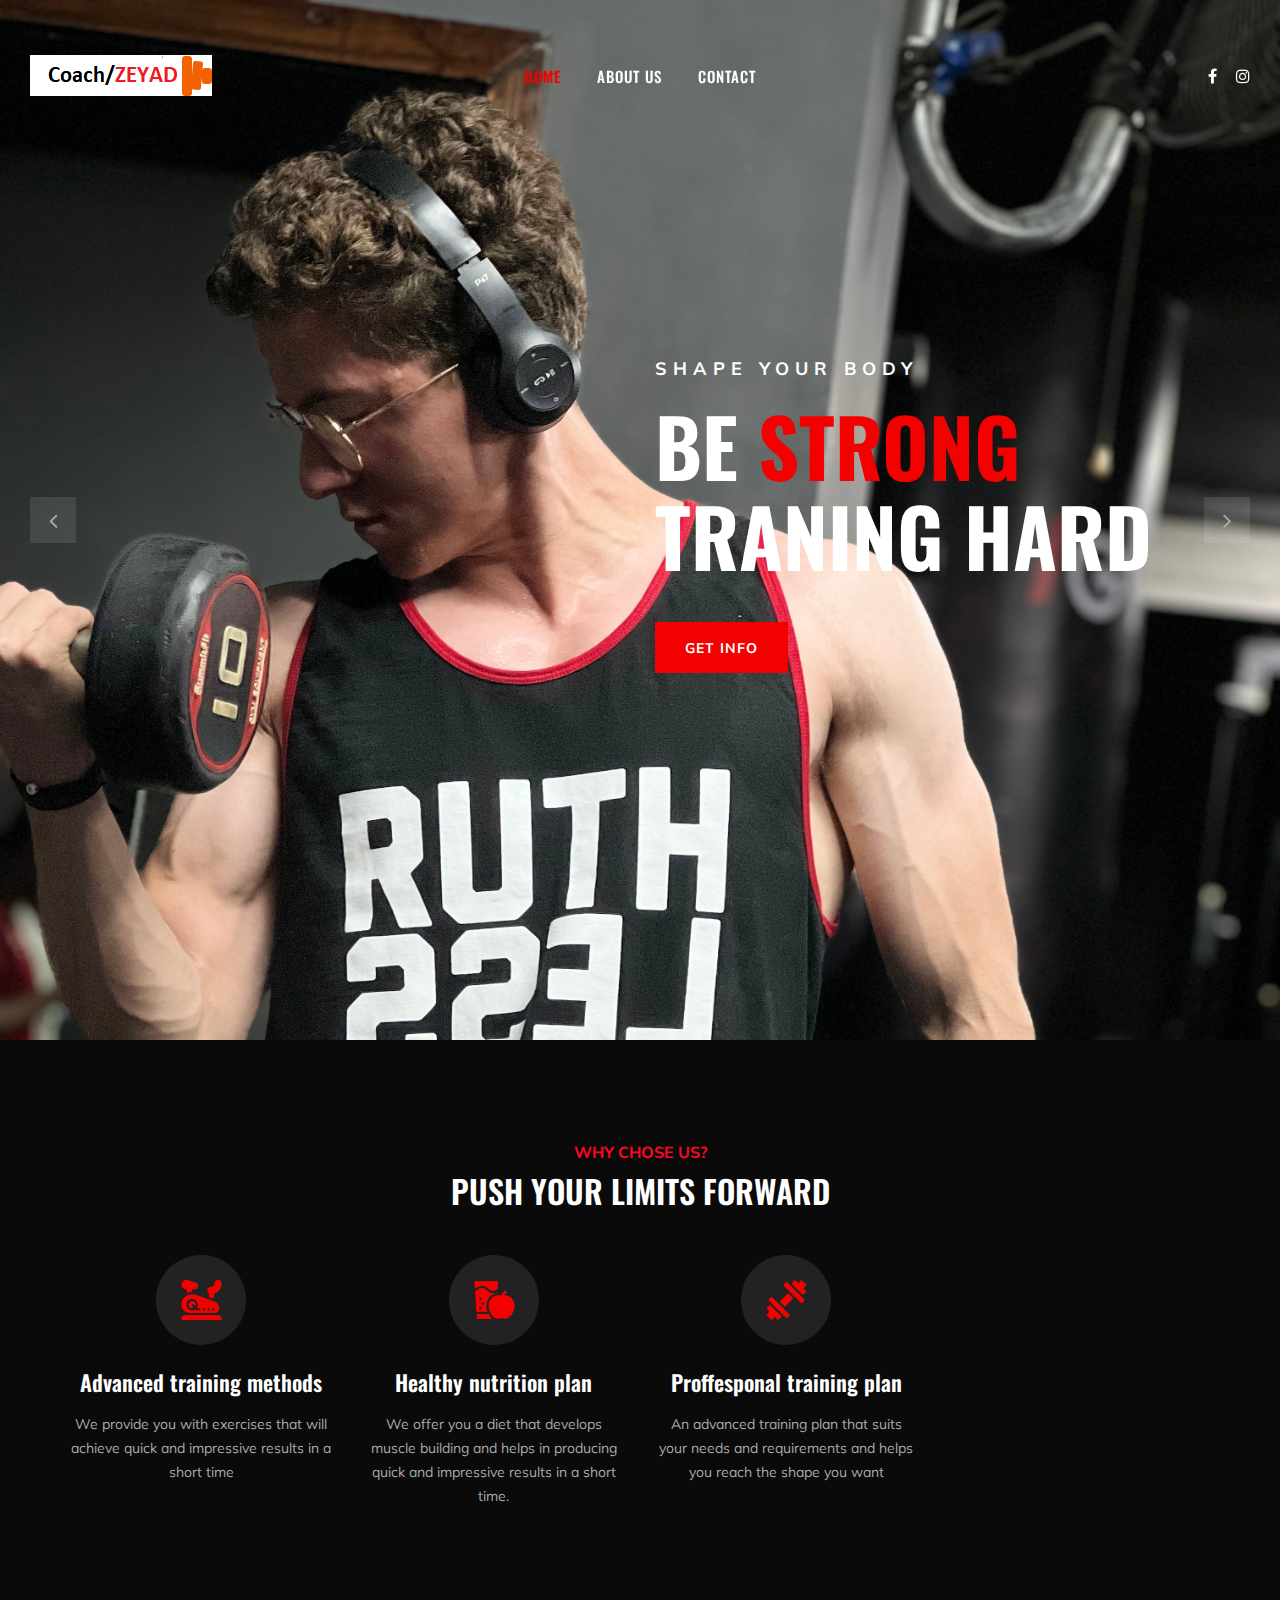
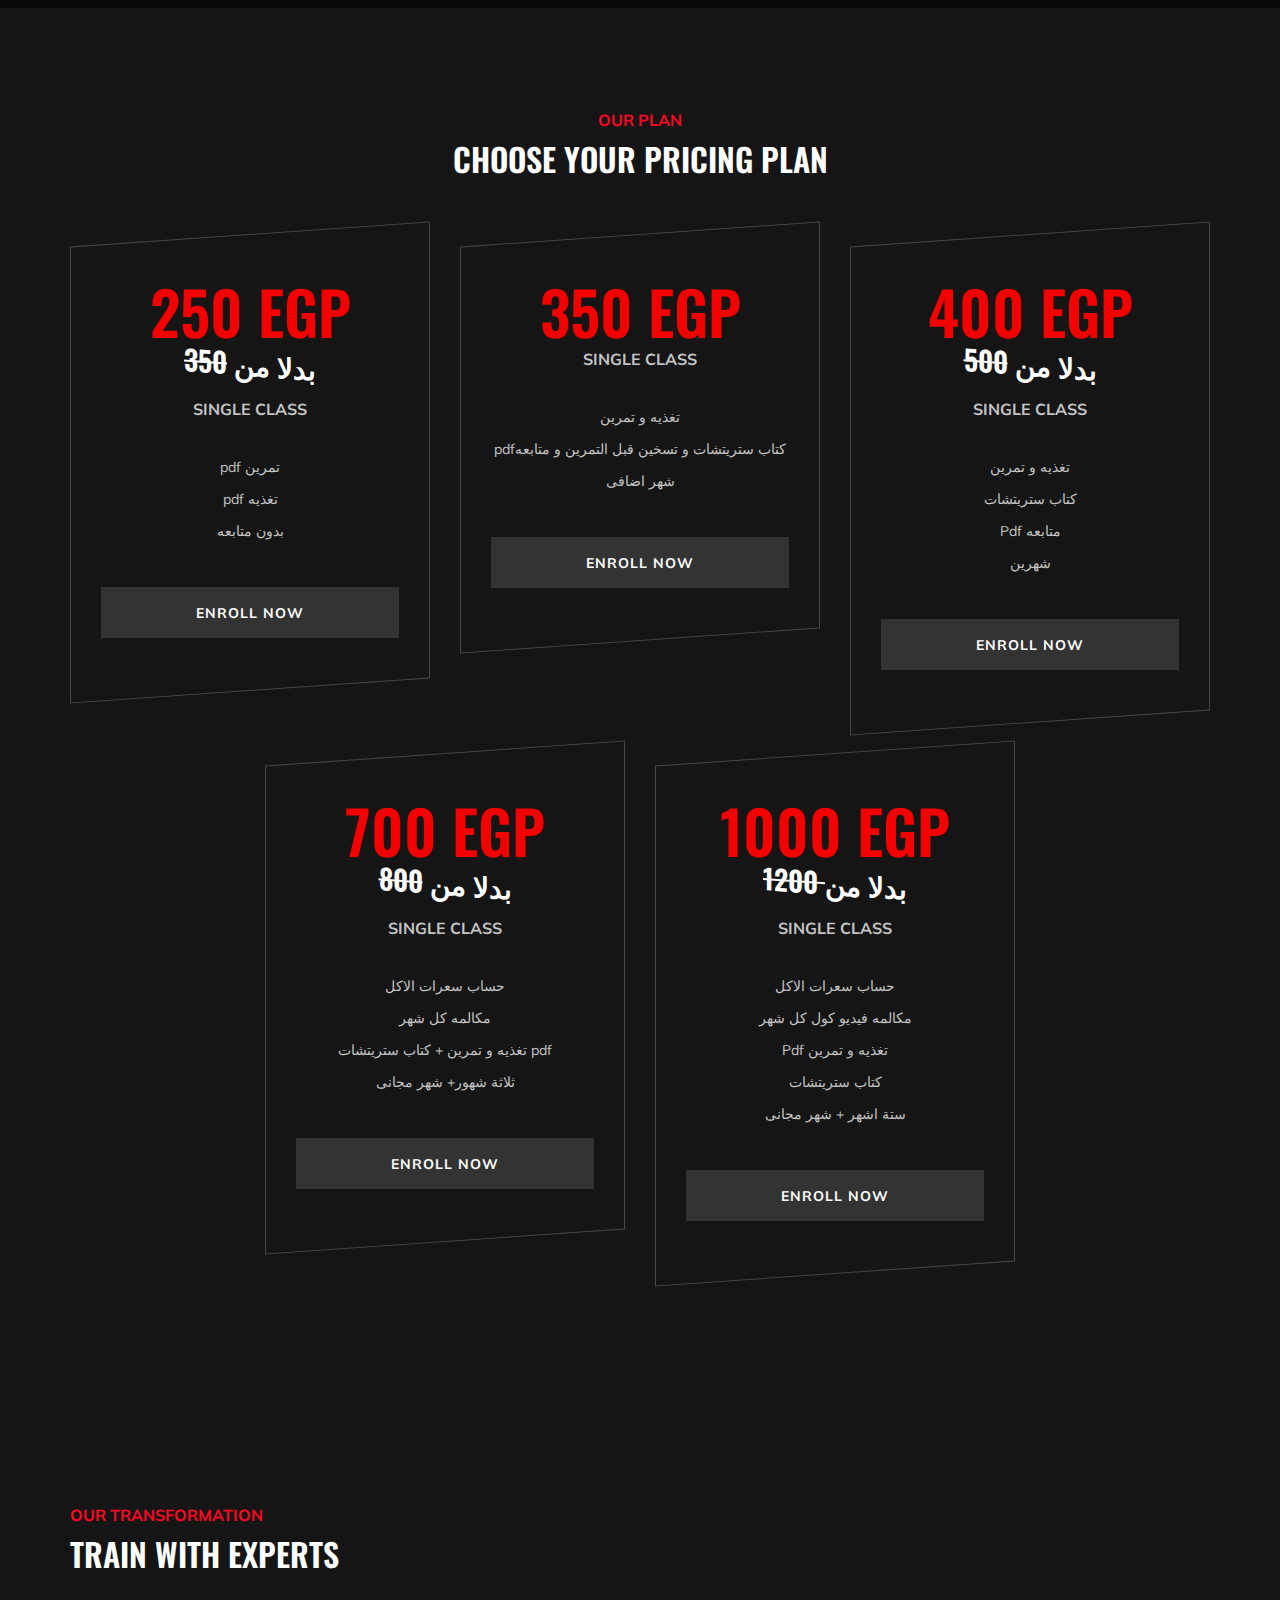
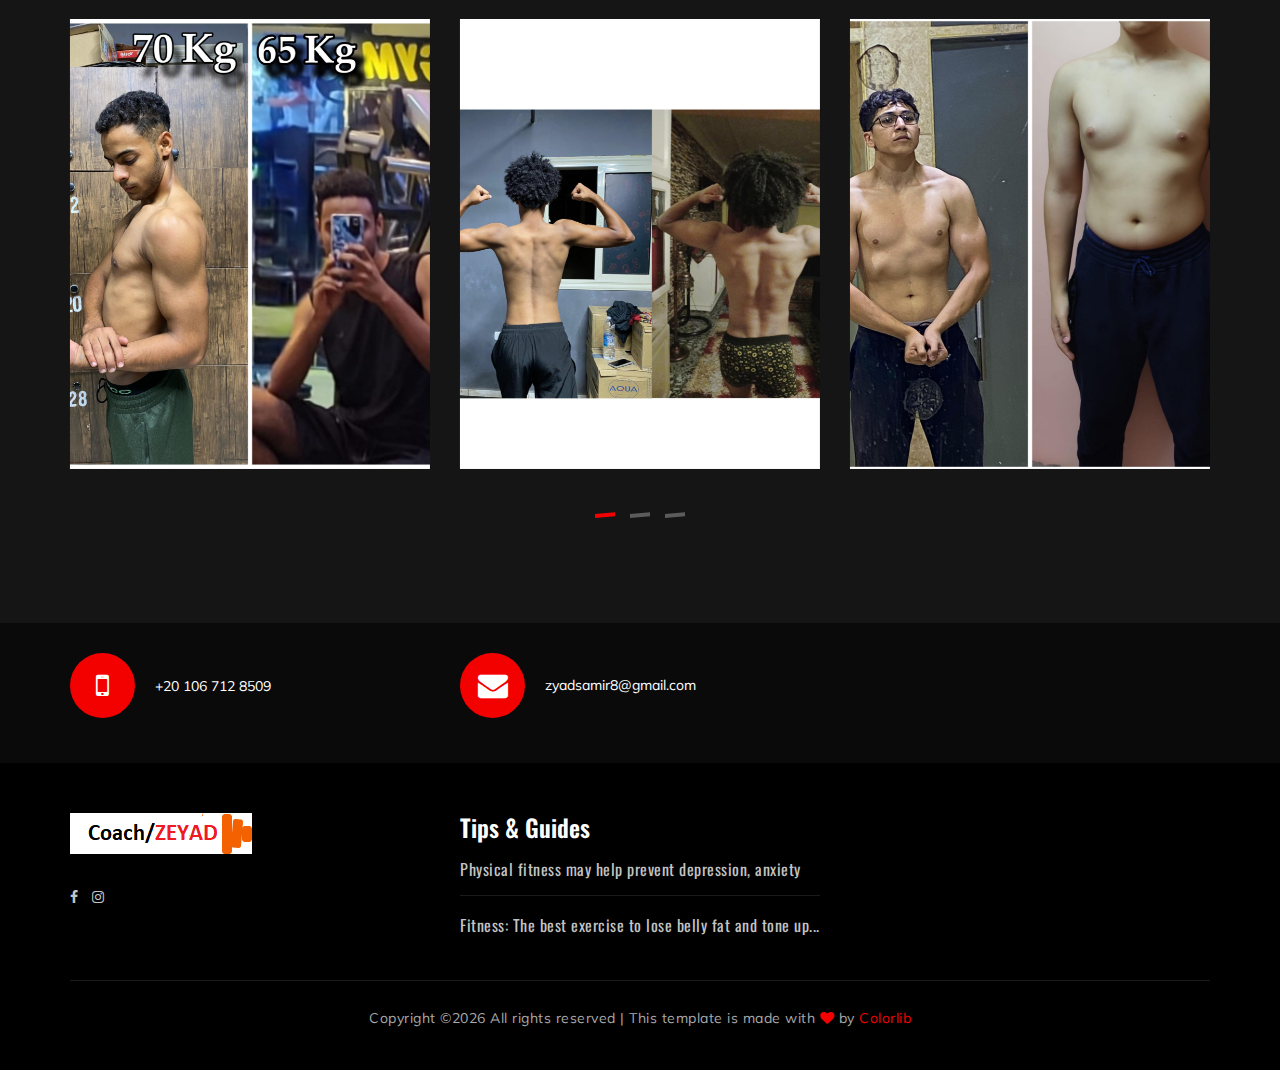
==== index.html @ 30dc6e05 "Add files via upload" ====
<!DOCTYPE html>
<html lang="zxx">

<head>
    <meta charset="UTF-8">
    <meta name="description" content="Gym Template">
    <meta name="keywords" content="Gym, unica, creative, html">
    <meta name="viewport" content="width=device-width, initial-scale=1.0">
    <meta http-equiv="X-UA-Compatible" content="ie=edge">
    <title>Gym | Template</title>

    <!-- Google Font -->
    <link href="https://fonts.googleapis.com/css?family=Muli:300,400,500,600,700,800,900&display=swap" rel="stylesheet">
    <link href="https://fonts.googleapis.com/css?family=Oswald:300,400,500,600,700&display=swap" rel="stylesheet">

    <!-- Css Styles -->
    <link rel="stylesheet" href="css/bootstrap.min.css" type="text/css">
    <link rel="stylesheet" href="css/font-awesome.min.css" type="text/css">
    <link rel="stylesheet" href="css/flaticon.css" type="text/css">
    <link rel="stylesheet" href="css/owl.carousel.min.css" type="text/css">
    <link rel="stylesheet" href="css/barfiller.css" type="text/css">
    <link rel="stylesheet" href="css/magnific-popup.css" type="text/css">
    <link rel="stylesheet" href="css/slicknav.min.css" type="text/css">
    <link rel="stylesheet" href="css/style.css" type="text/css">
</head>

<body>
    <!-- Page Preloder -->
    <div id="preloder">
        <div class="loader"></div>
    </div>

    <!-- Offcanvas Menu Section Begin -->
    <div class="offcanvas-menu-overlay"></div>
    <div class="offcanvas-menu-wrapper">
        <div class="canvas-close">
            <i class="fa fa-close"></i>
        </div>
        <nav class="canvas-menu mobile-menu">
            <ul>
                <li><a href="./index.html">Home</a></li>
                <li><a href="./about-us.html">About Us</a></li>
                <li><a href="./contact.html">Contact</a></li>
            </ul>
        </nav>
        <div id="mobile-menu-wrap"></div>
        <div class="canvas-social">
            <a href="https://www.facebook.com/zeyad.sammir?mibextid=LQQJ4d"><i class="fa fa-facebook"></i></a>          
            <a href="https://www.instagram.com/zeeyaaddsamir?igsh=eHlweDlqdjZnZTc5&utm_source=qr"><i class="fa fa-instagram"></i></a>
        </div>
    </div>
    <!-- Offcanvas Menu Section End -->

    <!-- Header Section Begin -->
    <header class="header-section">
        <div class="container-fluid">
            <div class="row">
                <div class="col-lg-3">
                    <div class="logo">
                        <a href="./index.html">
                            <img src="img/logo.png" alt="">
                        </a>
                    </div>
                </div>
                <div class="col-lg-6">
                    <nav class="nav-menu">
                        <ul>
                            <li class="active"><a href="./index.html">Home</a></li>
                            <li><a href="./about-us.html">About Us</a></li>
                            <li><a href="./contact.html">Contact</a></li>
                        </ul>
                    </nav>
                </div>
                <div class="col-lg-3">
                    <div class="top-option">
                       
                        <div class="to-social">
                            <a href="https://www.facebook.com/zeyad.sammir?mibextid=LQQJ4d"><i class="fa fa-facebook"></i></a>
                            
                            <a href="https://www.instagram.com/zeeyaaddsamir?igsh=eHlweDlqdjZnZTc5&utm_source=qr"><i class="fa fa-instagram"></i></a>
                        </div>
                    </div>
                </div>
            </div>
            <div class="canvas-open">
                <i class="fa fa-bars"></i>
            </div>
        </div>
    </header>
    <!-- Header End -->

    <!-- Hero Section Begin -->
    <section class="hero-section">
        <div class="hs-slider owl-carousel">
            <div class="hs-item set-bg" data-setbg="img/hero/hero-1.jpg">
                <div class="container">
                    <div class="row">
                        <div class="col-lg-6 offset-lg-6">
                            <div class="hi-text">
                                <span>Shape your body</span>
                                <h1>Be <strong>strong</strong> traning hard</h1>
                                <a href="#" class="primary-btn">Get info</a>
                            </div>
                        </div>
                    </div>
                </div>
            </div>
            <div class="hs-item set-bg" data-setbg="img/hero/hero-2.jpg">
                <div class="container">
                    <div class="row">
                        <div class="col-lg-6 offset-lg-6">
                            <div class="hi-text">
                                <span>Shape your body</span>
                                <h1>Be <strong>strong</strong> traning hard</h1>
                                <a href="#" class="primary-btn">Get info</a>
                            </div>
                        </div>
                    </div>
                </div>
            </div>
        </div>
    </section>
    <!-- Hero Section End -->

    <!-- ChoseUs Section Begin -->
    <section class="choseus-section spad">
        <div class="container">
            <div class="row">
                <div class="col-lg-12">
                    <div class="section-title">
                        <span>Why chose us?</span>
                        <h2>PUSH YOUR LIMITS FORWARD</h2>
                    </div>
                </div>
            </div>
            <div class="row">
                <div class="col-lg-3 col-sm-6">
                    <div class="cs-item">
                        <span class="flaticon-034-stationary-bike"></span>
                        <h4>Advanced training methods</h4>
                        <p>We provide you with exercises that will achieve quick and impressive results in a short time</p>
                    </div>
                </div>
                <div class="col-lg-3 col-sm-6">
                    <div class="cs-item">
                        <span class="flaticon-033-juice"></span>
                        <h4>Healthy nutrition plan</h4>
                        <p>We offer you a diet that develops muscle building and helps in producing quick and impressive results in a short time.</p>
                    </div>
                </div>
                <div class="col-lg-3 col-sm-6">
                    <div class="cs-item">
                        <span class="flaticon-002-dumbell"></span>
                        <h4>Proffesponal training plan</h4>
                        <p>An advanced training plan that suits your needs and requirements and helps you reach the shape you want</p>
                    </div>
                </div>
                </div>
            </div>
        </div>
    </section>
    <!-- ChoseUs Section End -->

    
    <!-- ChoseUs Section End -->

   

    <!-- Pricing Section Begin -->
    <section class="pricing-section spad">
        <div class="container">
            <div class="row">
                <div class="col-lg-12">
                    <div class="section-title">
                        <span>Our Plan</span>
                        <h2>Choose your pricing plan</h2>
                    </div>
                </div>
            </div>
            <div class="row justify-content-center">
                <div class="col-lg-4 col-md-8">
                    <div class="ps-item">
                        
                        <div class="pi-price">
                            <h2>250 EGP</h2>
                            <h3>بدلا من <s>350</s></h3>
                            <span>SINGLE CLASS</span>
                        </div>
                        <ul>
                            <li>pdf تمرين</li>
                          <li>pdf تغذيه </li>  
                          <li>بدون متابعه  </li>
                        </ul>
                        <a href="./contact.html" class="primary-btn pricing-btn">Enroll now</a>
                        
                    </div>
                </div>
                <div class="col-lg-4 col-md-8">
                    <div class="ps-item">
                        
                        <div class="pi-price">
                            <h2>350 EGP</h2>
                            <span>SINGLE CLASS</span>
                        </div>
                        <ul>
                            <li>تغذيه و تمرين</li>
                            <li>pdfكتاب ستريتشات و تسخين قبل التمرين و متابعه</li>
                            <li>شهر اضافى</li>
                        </ul>
                        <a href="./contact.html" class="primary-btn pricing-btn">Enroll now</a>
                        
                    </div>
                </div>
                <div class="col-lg-4 col-md-8">
                    <div class="ps-item">
                        
                        <div class="pi-price">
                            <h2>400 EGP</h2>
                            <h3>بدلا من <s>500 </s></h3>
                            <span>SINGLE CLASS</span>
                        </div>
                        <ul>
                            <li>تغذيه و تمرين</li>
                            <li>كتاب ستريتشات</li>
                            <li>Pdf متابعه</li>
                            <li>شهرين</li>
                        </ul>
                        <a href="./contact.html" class="primary-btn pricing-btn">Enroll now</a>
                    
                    </div>
                </div>
                <div class="col-lg-4 col-md-8">
                    <div class="ps-item">
                        
                        <div class="pi-price">
                            <h2>700 EGP</h2>
                            <h3>بدلا من <s>800 </s></h3>
                            <span>SINGLE CLASS</span>
                        </div>
                        <ul>
                            <li>حساب سعرات الاكل </li>
                            <li>مكالمه كل شهر</li>
                            <li> تغذيه و تمرين + كتاب ستريتشات pdf</li>
                            <li> ثلاثة شهور+ شهر مجانى </li>
                            
                        </ul>
                        <a href="./contact.html" class="primary-btn pricing-btn">Enroll now</a>
                        
                    </div>
                </div>
                <div class="col-lg-4 col-md-8">
                    <div class="ps-item">
                        
                        <div class="pi-price">
                            <h2>1000 EGP</h2>
                            <h3>بدلا من<s> 1200  </s> </h3>
                            <span>SINGLE CLASS</span>
                        </div>
                        <ul>
                            <li>حساب سعرات الاكل</li>
                            <li>مكالمه فيديو كول كل شهر</li>
                            <li>Pdf تغذيه و تمرين</li>
                            <li>كتاب ستريتشات</li>
                            
                            <li>ستة اشهر + شهر مجانى</li>
                        </ul>
                        <a href="./contact.html" class="primary-btn pricing-btn">Enroll now</a>
                        
                    </div>
                </div>
            </div>
        </div>
    </section>
    <!-- Pricing Section End -->

    <!-- Gallery Section Begin -->

    <!-- Gallery Section End -->

    <!-- Team Section Begin -->
    <section class="team-section spad">
        <div class="container">
            <div class="row">
                <div class="col-lg-12">
                    <div class="team-title">
                        <div class="section-title">
                            <span>Our Transformation</span>
                            <h2>TRAIN WITH EXPERTS</h2>
                        </div>
                     
                    </div>
                </div>
            </div>
            <div class="row">
                <div class="ts-slider owl-carousel">
                    <div class="col-lg-4">
                        <div class="ts-item set-bg" data-setbg="img/team/team-1.jpg">
                            <div class="ts_text">

                                
                            </div>
                        </div>
                    </div>
                    <div class="col-lg-4">
                        <div class="ts-item set-bg" data-setbg="img/team/team-2.jpg">
                            <div class="ts_text">
                               
                            </div>
                        </div>
                    </div>
                    <div class="col-lg-4">
                        <div class="ts-item set-bg" data-setbg="img/team/team-3.jpg">
                            <div class="ts_text">
                               
                            </div>
                        </div>
                    </div>
                    <div class="col-lg-4">
                        <div class="ts-item set-bg" data-setbg="img/team/team-4.jpg">
                            <div class="ts_text">
                                
                            </div>
                        </div>
                    </div>
                    <div class="col-lg-4">
                        <div class="ts-item set-bg" data-setbg="img/team/team-5.jpg">
                            <div class="ts_text">
                                
                            </div>
                        </div>
                    </div>
                    <div class="col-lg-4">
                        <div class="ts-item set-bg" data-setbg="img/team/team-6.jpg">
                            <div class="ts_text">
                              
                            </div>
                        </div>
                    </div>
                </div>
            </div>
        </div>
    </section>
    <!-- Team Section End -->

    <!-- Get In Touch Section Begin -->
    <div class="gettouch-section">
        <div class="container">
            <div class="row">
                
                <div class="col-md-4">
                    <div class="gt-text">
                        <i class="fa fa-mobile"></i>
                        <ul>
                            <li>+20 106 712 8509</li>
                            
                        </ul>
                    </div>
                </div>
                <div class="col-md-4">
                    <div class="gt-text email">
                        <i class="fa fa-envelope"></i>
                        <p>zyadsamir8@gmail.com</p>
                    </div>
                </div>
            </div>
        </div>
    </div>
    <!-- Get In Touch Section End -->

    <!-- Footer Section Begin -->
    <section class="footer-section">
        <div class="container">
            <div class="row">
                <div class="col-lg-4">
                    <div class="fs-about">
                        <div class="fa-logo">
                            <a href="#"><img src="img/logo.png" alt=""></a>
                        </div>
                 
                        <div class="fa-social">
                            <a href="https://www.facebook.com/zeyad.sammir?mibextid=LQQJ4d"><i class="fa fa-facebook"></i></a>
                            <a href="https://www.instagram.com/zeeyaaddsamir?igsh=eHlweDlqdjZnZTc5&utm_source=qr"><i class="fa fa-instagram"></i></a>                            
                        </div>
                    </div>
                </div>
    
                
                <div class="col-lg-4 col-md-6">
                    <div class="fs-widget">
                        <h4>Tips & Guides</h4>
                        <div class="fw-recent">
                            <h6><a href="#">Physical fitness may help prevent depression, anxiety</a></h6>
                            
                        </div>
                        <div class="fw-recent">
                            <h6><a href="#">Fitness: The best exercise to lose belly fat and tone up...</a></h6>
                            
                        </div>
                    </div>
                </div>
            </div>
            <div class="row">
                <div class="col-lg-12 text-center">
                    <div class="copyright-text">
                        <p><!-- Link back to Colorlib can't be removed. Template is licensed under CC BY 3.0. -->
  Copyright &copy;<script>document.write(new Date().getFullYear());</script> All rights reserved | This template is made with <i class="fa fa-heart" aria-hidden="true"></i> by <a href="https://colorlib.com" target="_blank">Colorlib</a>
  <!-- Link back to Colorlib can't be removed. Template is licensed under CC BY 3.0. --></p>
                    </div>
                </div>
            </div>
        </div>
    </section>
    <!-- Footer Section End -->

    <!-- Search model Begin -->
    <div class="search-model">
        <div class="h-100 d-flex align-items-center justify-content-center">
            <div class="search-close-switch">+</div>
            <form class="search-model-form">
                <input type="text" id="search-input" placeholder="Search here.....">
            </form>
        </div>
    </div>
    <!-- Search model end -->

    <!-- Js Plugins -->
    <script src="js/jquery-3.3.1.min.js"></script>
    <script src="js/bootstrap.min.js"></script>
    <script src="js/jquery.magnific-popup.min.js"></script>
    <script src="js/masonry.pkgd.min.js"></script>
    <script src="js/jquery.barfiller.js"></script>
    <script src="js/jquery.slicknav.js"></script>
    <script src="js/owl.carousel.min.js"></script>
    <script src="js/main.js"></script>



</body>

</html>
---- css/flaticon.css ----
/*
  	Flaticon icon font: Flaticon
  	Creation date: 19/02/2019 07:27
  	*/

@font-face {
  font-family: "Flaticon";
  src: url("../fonts/Flaticon.eot");
  src: url("../fonts/Flaticon.eot?#iefix") format("embedded-opentype"),
       url("../fonts/Flaticon.woff2") format("woff2"),
       url("../fonts/Flaticon.woff") format("woff"),
       url("../fonts/Flaticon.ttf") format("truetype"),
       url("../fonts/Flaticon.svg#Flaticon") format("svg");
  font-weight: normal;
  font-style: normal;
}

@media screen and (-webkit-min-device-pixel-ratio:0) {
  @font-face {
    font-family: "Flaticon";
    src: url("../fonts/Flaticon.svg#Flaticon") format("svg");
  }
}

[class^="flaticon-"]:before, [class*=" flaticon-"]:before,
[class^="flaticon-"]:after, [class*=" flaticon-"]:after {   
  font-family: Flaticon;
  font-size: 40px;
  font-style: normal;
  margin-left: 0;
}

.flaticon-001-mattress:before { content: "\f100"; }
.flaticon-002-dumbell:before { content: "\f101"; }
.flaticon-003-weight:before { content: "\f102"; }
.flaticon-004-measuring-tape:before { content: "\f103"; }
.flaticon-005-clipboard:before { content: "\f104"; }
.flaticon-006-weight-1:before { content: "\f105"; }
.flaticon-007-rings:before { content: "\f106"; }
.flaticon-008-calendar:before { content: "\f107"; }
.flaticon-009-smartwatch:before { content: "\f108"; }
.flaticon-010-lockers:before { content: "\f109"; }
.flaticon-011-punching-ball:before { content: "\f10a"; }
.flaticon-012-bag:before { content: "\f10b"; }
.flaticon-013-balance:before { content: "\f10c"; }
.flaticon-014-heart-beat:before { content: "\f10d"; }
.flaticon-015-proteins:before { content: "\f10e"; }
.flaticon-016-fitness:before { content: "\f10f"; }
.flaticon-017-pull-up-bar:before { content: "\f110"; }
.flaticon-018-scale:before { content: "\f111"; }
.flaticon-019-bands:before { content: "\f112"; }
.flaticon-020-smartphone:before { content: "\f113"; }
.flaticon-021-tshirt:before { content: "\f114"; }
.flaticon-022-short:before { content: "\f115"; }
.flaticon-023-dumbbells:before { content: "\f116"; }
.flaticon-024-jumping-rope:before { content: "\f117"; }
.flaticon-025-fitness-1:before { content: "\f118"; }
.flaticon-026-gym:before { content: "\f119"; }
.flaticon-027-fitness-2:before { content: "\f11a"; }
.flaticon-028-weightlifting:before { content: "\f11b"; }
.flaticon-029-wheel:before { content: "\f11c"; }
.flaticon-030-dumbbells-1:before { content: "\f11d"; }
.flaticon-031-workout:before { content: "\f11e"; }
.flaticon-032-bottle:before { content: "\f11f"; }
.flaticon-033-juice:before { content: "\f120"; }
.flaticon-034-stationary-bike:before { content: "\f121"; }
.flaticon-035-punching-ball-1:before { content: "\f122"; }
.flaticon-036-timer:before { content: "\f123"; }
.flaticon-037-medal:before { content: "\f124"; }
.flaticon-038-treadmill:before { content: "\f125"; }
.flaticon-039-syringe:before { content: "\f126"; }
.flaticon-040-whistle:before { content: "\f127"; }
.flaticon-041-chest:before { content: "\f128"; }
.flaticon-042-pills:before { content: "\f129"; }
.flaticon-043-mp3:before { content: "\f12a"; }
.flaticon-044-no-smoking:before { content: "\f12b"; }
.flaticon-045-boxing-gloves:before { content: "\f12c"; }
.flaticon-046-gloves:before { content: "\f12d"; }
.flaticon-047-buck:before { content: "\f12e"; }
.flaticon-048-headgear:before { content: "\f12f"; }
.flaticon-049-hand-grip:before { content: "\f130"; }
.flaticon-050-no-fast-food:before { content: "\f131"; }
---- css/barfiller.css ----
body {
    font-family: Arial;
}

.barfiller {
    width:100%;
    height:12px;
    background:#fcfcfc;
    border:1px solid #ccc;
    position:relative;
    margin-bottom:20px;
    box-shadow: inset 1px 4px 9px -6px rgba(0,0,0,.5); 
    -moz-box-shadow: inset 1px 4px 9px -6px rgba(0,0,0,.5); 
}

.barfiller .fill {
    display:block;
    position:relative;
    width:0px;
    height:100%;
    background:#333;
    z-index:1;
}

.barfiller .tipWrap {
    display:none;
}

.barfiller .tip {
    margin-top:-30px;
    padding:2px 4px;
    font-size:11px;
    color:#fff;
    left:0px;
    position: relative;;
    z-index:2;
    background: #333;
} 

.barfiller .tip:after {
    border:solid;
    border-color:rgba(0,0,0,.8) transparent;
    border-width:6px 6px 0 6px;
    content:"";
    display:block;
    position:absolute;
    left:9px;
    top:100%;
    z-index:9
}
---- css/style.css ----
/******************************************************************
  Template Name: Gym
  Description:  Gym Fitness HTML Template
  Author: Colorlib
  Author URI: https://colorlib.com
  Version: 1.0
  Created: Colorlib
******************************************************************/

/*------------------------------------------------------------------
[Table of contents]

1.  Template default CSS
	1.1	Variables
	1.2	Mixins
	1.3	Flexbox
	1.4	Reset
2.  Helper Css
3.  Header Section
4.  Hero Section
5.  Service Section
6.  Class Section
7.  Price Plan Section
8.  Trainer Section
9.  Contact
10.  Footer Style

-------------------------------------------------------------------*/

/*----------------------------------------*/

/* Template default CSS
/*----------------------------------------*/

html,
body {
	height: 100%;
	font-family: "Muli", sans-serif;
	-webkit-font-smoothing: antialiased;
	font-smoothing: antialiased;
}

h1,
h2,
h3,
h4,
h5,
h6 {
	margin: 0;
	color: #111111;
	font-weight: 400;
	font-family: "Oswald", sans-serif;
}

h1 {
	font-size: 70px;
}

h2 {
	font-size: 36px;
}

h3 {
	font-size: 30px;
}

h4 {
	font-size: 24px;
}

h5 {
	font-size: 18px;
}

h6 {
	font-size: 16px;
}

p {
	font-size: 14px;
	font-family: "Muli", sans-serif;
	color: #a9a9a9;
	font-weight: 400;
	line-height: 24px;
	margin: 0 0 15px 0;
}

img {
	max-width: 100%;
}

input:focus,
select:focus,
button:focus,
textarea:focus {
	outline: none;
}

a:hover,
a:focus {
	text-decoration: none;
	outline: none;
	color: #fff;
}

ul,
ol {
	padding: 0;
	margin: 0;
}

/*---------------------
  Helper CSS
-----------------------*/

.section-title {
	margin-bottom: 45px;
	text-align: center;
}

.section-title span {
	font-size: 16px;
	color: #ff0623;
	text-transform: uppercase;
	font-weight: 700;
}

.section-title h2 {
	color: #ffffff;
	font-size: 32px;
	font-weight: 600;
	text-transform: uppercase;
	margin-top: 8px;
}

.set-bg {
	background-repeat: no-repeat;
	background-size: cover;
	background-position: top center;
}

.spad {
	padding-top: 100px;
	padding-bottom: 100px;
}

.spad-2 {
	padding-top: 50px;
	padding-bottom: 70px;
}

.text-white h1,
.text-white h2,
.text-white h3,
.text-white h4,
.text-white h5,
.text-white h6,
.text-white p,
.text-white span,
.text-white li,
.text-white a {
	color: #fff;
}

/* buttons */

.primary-btn {
	display: inline-block;
	font-size: 14px;
	padding: 17px 30px 16px;
	color: #ffffff;
	background: #f30000;
	line-height: normal;
	letter-spacing: 1px;
	text-transform: uppercase;
	font-weight: 700;
}

.primary-btn.btn-normal {
	-webkit-transition: all 0.3s;
	-o-transition: all 0.3s;
	transition: all 0.3s;
}

.primary-btn.btn-normal:hover {
	background: #fa0000;
	border-color: #f30000;
}

/* Preloder */

#preloder {
	position: fixed;
	width: 100%;
	height: 100%;
	top: 0;
	left: 0;
	z-index: 999999;
	background: #000;
}

.loader {
	width: 40px;
	height: 40px;
	position: absolute;
	top: 50%;
	left: 50%;
	margin-top: -13px;
	margin-left: -13px;
	border-radius: 60px;
	animation: loader 0.8s linear infinite;
	-webkit-animation: loader 0.8s linear infinite;
}

@keyframes loader {
	0% {
		-webkit-transform: rotate(0deg);
		transform: rotate(0deg);
		border: 4px solid #f44336;
		border-left-color: transparent;
	}
	50% {
		-webkit-transform: rotate(180deg);
		transform: rotate(180deg);
		border: 4px solid #673ab7;
		border-left-color: transparent;
	}
	100% {
		-webkit-transform: rotate(360deg);
		transform: rotate(360deg);
		border: 4px solid #f44336;
		border-left-color: transparent;
	}
}

@-webkit-keyframes loader {
	0% {
		-webkit-transform: rotate(0deg);
		border: 4px solid #f44336;
		border-left-color: transparent;
	}
	50% {
		-webkit-transform: rotate(180deg);
		border: 4px solid #673ab7;
		border-left-color: transparent;
	}
	100% {
		-webkit-transform: rotate(360deg);
		border: 4px solid #f44336;
		border-left-color: transparent;
	}
}

.spacial-controls {
	position: fixed;
	width: 111px;
	height: 91px;
	top: 0;
	right: 0;
	z-index: 999;
}

.spacial-controls .search-switch {
	display: block;
	height: 100%;
	padding-top: 30px;
	background: #323232;
	text-align: center;
	cursor: pointer;
}

.search-model {
	display: none;
	position: fixed;
	width: 100%;
	height: 100%;
	left: 0;
	top: 0;
	background: #000;
	z-index: 99999;
}

.search-model-form {
	padding: 0 15px;
}

.search-model-form input {
	width: 500px;
	font-size: 40px;
	border: none;
	border-bottom: 2px solid #333;
	background: none;
	color: #999;
}

.search-close-switch {
	position: absolute;
	width: 50px;
	height: 50px;
	background: #333;
	color: #fff;
	text-align: center;
	border-radius: 50%;
	font-size: 28px;
	line-height: 28px;
	top: 30px;
	cursor: pointer;
	-webkit-transform: rotate(45deg);
	-ms-transform: rotate(45deg);
	transform: rotate(45deg);
	display: -webkit-box;
	display: -ms-flexbox;
	display: flex;
	-webkit-box-align: center;
	-ms-flex-align: center;
	align-items: center;
	-webkit-box-pack: center;
	-ms-flex-pack: center;
	justify-content: center;
}

/*---------------------
  Header
-----------------------*/

.header-section {
	position: absolute;
	left: 0;
	top: 0;
	width: 100%;
	padding: 0 15px;
	padding-top: 55px;
	z-index: 99;
}

.logo a {
	display: inline-block;
}

.nav-menu {
	text-align: center;
}

.nav-menu ul li {
	list-style: none;
	display: inline-block;
	margin-right: 32px;
	position: relative;
	z-index: 1;
}

.nav-menu ul li .dropdown {
	position: absolute;
	left: -30px;
	top: 58px;
	width: 180px;
	background: #252525;
	z-index: 99;
	text-align: left;
	padding: 13px 0 20px;
	opacity: 0;
	visibility: hidden;
	-webkit-transition: all 0.3s;
	-o-transition: all 0.3s;
	transition: all 0.3s;
}

.nav-menu ul li .dropdown li {
	margin-right: 0;
	display: block;
}

.nav-menu ul li .dropdown li a {
	display: block;
	text-transform: none;
	padding: 6px 0 6px 30px;
	font-weight: 400;
}

.nav-menu ul li .dropdown li a:after {
	display: none;
}

.nav-menu ul li:last-child {
	margin-right: 0;
}

.nav-menu ul li.active>a {
	color: #f30000;
}

.nav-menu ul li.active>a:after {
	opacity: 1;
}

.nav-menu ul li:hover>a {
	color: #f30000;
}

.nav-menu ul li:hover>a:after {
	opacity: 1;
}

.nav-menu ul li:hover .dropdown {
	opacity: 1;
	visibility: visible;
}

.nav-menu ul li a {
	color: #ffffff;
	display: block;
	font-size: 15px;
	font-weight: 500;
	text-transform: uppercase;
	letter-spacing: 1px;
	font-family: "Oswald", sans-serif;
	padding: 10px 0px;
	position: relative;
	-webkit-transition: all 0.3s;
	-o-transition: all 0.3s;
	transition: all 0.3s;
}

.nav-menu ul li a:after {
	position: absolute;
	left: 0;
	top: 22px;
	height: 1px;
	width: 100%;
	background: #f30000;
	content: "";
	-webkit-transform: rotate(-20deg);
	-ms-transform: rotate(-20deg);
	transform: rotate(-20deg);
	opacity: 0;
	-webkit-transition: all 0.3s;
	-o-transition: all 0.3s;
	transition: all 0.3s;
}

.top-option {
	text-align: right;
	padding: 9px 0;
}

.top-option .to-search {
	display: inline-block;
	padding-right: 20px;
	position: relative;
}

.top-option .to-search:after {
	position: absolute;
	right: 0;
	top: 5px;
	height: 15px;
	width: 1px;
	background: rgba(255, 255, 255, 0.3);
	content: "";
}

.top-option .to-search i {
	font-size: 16px;
	color: #ffffff;
	cursor: pointer;
}

.top-option .to-social {
	display: inline-block;
}

.top-option .to-social a {
	display: inline-block;
	color: #ffffff;
	font-size: 16px;
	margin-left: 15px;
}

.offcanvas-menu-wrapper {
	display: none;
}

.canvas-open {
	display: none;
}

/*---------------------
  Hero Section
-----------------------*/

.hs-slider.owl-carousel .owl-item.active .hs-item .hi-text span {
	position: relative;
	top: 0;
	-webkit-transition: all 0.2s ease 0.2s;
	-o-transition: all 0.2s ease 0.2s;
	transition: all 0.2s ease 0.2s;
	opacity: 1;
}

.hs-slider.owl-carousel .owl-item.active .hs-item .hi-text h1 {
	position: relative;
	top: 0;
	-webkit-transition: all 0.4s ease 0.4s;
	-o-transition: all 0.4s ease 0.4s;
	transition: all 0.4s ease 0.4s;
	opacity: 1;
}

.hs-slider.owl-carousel .owl-item.active .hs-item .hi-text .primary-btn {
	position: relative;
	top: 0;
	-webkit-transition: all 0.6s ease 0.6s;
	-o-transition: all 0.6s ease 0.6s;
	transition: all 0.6s ease 0.6s;
	opacity: 1;
}

.hs-slider.owl-carousel .owl-nav button {
	height: 46px;
	width: 46px;
	color: #a9a9a9;
	background: rgba(255, 255, 255, 0.1);
	line-height: 46px;
	text-align: center;
	position: absolute;
	font-size: 24px;
	left: 30px;
	top: 50%;
	-webkit-transform: translateY(-23px);
	-ms-transform: translateY(-23px);
	transform: translateY(-23px);
}

.hs-slider.owl-carousel .owl-nav button.owl-next {
	left: auto;
	right: 30px;
}

.hs-slider .hs-item {
	height: 1040px;
	display: -webkit-box;
	display: -ms-flexbox;
	display: flex;
	-ms-flex-line-pack: center;
	align-content: center;
	padding-top: 355px;
}

.hs-slider .hs-item .hi-text span {
	display: block;
	font-size: 18px;
	color: #ffffff;
	text-transform: uppercase;
	font-weight: 700;
	letter-spacing: 6px;
	margin-bottom: 18px;
	position: relative;
	top: 100px;
	opacity: 0;
}

.hs-slider .hs-item .hi-text h1 {
	font-size: 80px;
	color: #ffffff;
	font-weight: 700;
	text-transform: uppercase;
	line-height: 90px;
	margin-bottom: 42px;
	position: relative;
	top: 100px;
	opacity: 0;
}

.hs-slider .hs-item .hi-text h1 strong {
	color: #f30000;
}

.hs-slider .hs-item .hi-text .primary-btn {
	position: relative;
	top: 100px;
	opacity: 0;
}

/*---------------------
  ChoseUs Section
-----------------------*/

.choseus-section {
	background: #0a0a0a;
	padding-bottom: 70px;
}

.cs-item {
	text-align: center;
	margin-bottom: 30px;
}

.cs-item:hover span {
	background: #f30000;
	color: #ffffff;
}

.cs-item span {
	height: 90px;
	width: 90px;
	background: rgba(255, 255, 255, 0.1);
	border-radius: 50%;
	display: inline-block;
	color: #f30000;
	line-height: 90px;
	text-align: center;
	-webkit-transition: all 0.3s;
	-o-transition: all 0.3s;
	transition: all 0.3s;
}

.cs-item h4 {
	color: #ffffff;
	font-size: 22px;
	font-weight: 600;
	margin-top: 24px;
	margin-bottom: 16px;
}

/*---------------------
  Classes Section
-----------------------*/

.classes-section {
	background: #151515;
	padding-bottom: 80px;
}

.classes-section .section-title {
	margin-bottom: 35px;
}

.class-item {
	overflow: hidden;
	margin-bottom: 30px;
}

.class-item .ci-pic img {
	min-width: 100%;
}

.class-item .ci-text {
	background: #0a0a0a;
	position: relative;
	padding: 10px 30px 26px 30px;
	z-index: 1;
}

.class-item .ci-text:after {
	position: absolute;
	left: -5px;
	top: -44px;
	height: 100px;
	width: 600px;
	border-top: 4px solid #464646;
	background: #0a0a0a;
	content: "";
	-webkit-transform: rotate(-5deg);
	-ms-transform: rotate(-5deg);
	transform: rotate(-5deg);
	z-index: -1;
}

.class-item .ci-text span {
	color: #f3000;
	font-size: 12px;
	text-transform: uppercase;
	font-weight: 700;
}

.class-item .ci-text h5 {
	font-size: 20px;
	color: #ffffff;
	font-weight: 600;
	text-transform: uppercase;
	margin-top: 4px;
}

.class-item .ci-text h4 {
	font-size: 26px;
	color: #ffffff;
	font-weight: 600;
	text-transform: uppercase;
	margin-top: 4px;
}

.class-item .ci-text a {
	display: inline-block;
	width: 46px;
	height: 46px;
	background: rgba(255, 255, 255, 0.1);
	line-height: 46px;
	text-align: center;
	font-size: 24px;
	color: #ffffff;
	position: absolute;
	right: 30px;
	bottom: 26px;
}

/*---------------------
  Banner Section
-----------------------*/

.banner-section {
	height: 550px;
	display: -webkit-box;
	display: -ms-flexbox;
	display: flex;
	-webkit-box-align: center;
	-ms-flex-align: center;
	align-items: center;
	-webkit-box-pack: center;
	-ms-flex-pack: center;
	justify-content: center;
}

.bs-text.service-banner .bt-tips {
	margin-bottom: 35px;
}

.bs-text h2 {
	font-size: 48px;
	color: #ffffff;
	font-weight: 700;
	text-transform: uppercase;
	margin-bottom: 25px;
}

.bs-text .bt-tips {
	font-size: 20px;
	color: #c4c4c4;
	font-weight: 700;
	text-transform: uppercase;
	margin-bottom: 45px;
}

.bs-text .primary-btn {
	background: transparent;
	border: 2px solid #f30000;
}

.bs-text .play-btn {
	display: inline-block;
	height: 70px;
	width: 70px;
	background: #f30000;
	border-radius: 50%;
	line-height: 70px;
	text-align: center;
	font-size: 36px;
	color: #ffffff;
}

/*---------------------
  Pricing Section
-----------------------*/

.pricing-section {
	background: #151515;
}

.pricing-section .section-title {
	margin-bottom: 56px;
}

.ps-item {
	text-align: center;
	padding: 40px 30px 52px;
	border: 1px solid #464646;
	-webkit-transform: skewY(-4deg);
	-ms-transform: skewY(-4deg);
	transform: skewY(-4deg);
	-webkit-transition: all 0.5s;
	-o-transition: all 0.5s;
	transition: all 0.5s;
	margin-bottom: 30px;
	position: relative;
}

.ps-item:hover {
	background: #ffffff;
	border-color: #ffffff;
}

.ps-item:hover h3 {
	color: #111111;
}

.ps-item:hover .pi-price span {
	color: #444444;
}

.ps-item:hover ul li {
	color: #111111;
	font-weight: 600;
}

.ps-item:hover .primary-btn.pricing-btn {
	background: #f30000;
}

.ps-item:hover .thumb-icon {
	opacity: 1;
	visibility: visible;
}

.ps-item h3 {
	font-size: 28px;
	color: #ffffff;
	font-weight: 600;
	margin-bottom: 16px;
	-webkit-transform: skewY(4deg);
	-ms-transform: skewY(4deg);
	transform: skewY(4deg);
}

.ps-item .pi-price {
	margin-bottom: 30px;
	-webkit-transform: skewY(4deg);
	-ms-transform: skewY(4deg);
	transform: skewY(4deg);
}

.ps-item .pi-price h2 {
	font-size: 60px;
	color: #f30000;
	font-weight: 600;
}

.ps-item .pi-price span {
	color: #c4c4c4;
	font-size: 16px;
	font-weight: 700;
	text-transform: uppercase;
}

.ps-item ul {
	margin-bottom: 40px;
	-webkit-transform: skewY(4deg);
	-ms-transform: skewY(4deg);
	transform: skewY(4deg);
}

.ps-item ul li {
	font-size: 14px;
	color: #c4c4c4;
	line-height: 32px;
	list-style: none;
}

.ps-item .primary-btn.pricing-btn {
	display: block;
	background: #333333;
	-webkit-transform: skewY(4deg);
	-ms-transform: skewY(4deg);
	transform: skewY(4deg);
}

.ps-item .thumb-icon {
	font-size: 48px;
	color: #f30000;
	position: absolute;
	left: 50px;
	bottom: 120px;
	-webkit-transform: skewY(4deg);
	-ms-transform: skewY(4deg);
	transform: skewY(4deg);
	opacity: 0;
	visibility: hidden;
}

/*---------------------
  Gallery Section
-----------------------*/

.gallery-section {
	background: #151515;
	overflow: hidden;
}

.gallery-section.gallery-page {
	padding-top: 10px;
}

.grid-sizer {
	width: calc(25% - 10px);
}

.gallery {
	margin-right: -10px;
}

.gallery .gs-item {
	height: 472px;
	width: calc(25% - 10px);
	float: left;
	margin-right: 10px;
	margin-bottom: 10px;
}

.gallery .gs-item:hover .thumb-icon {
	opacity: 1;
	visibility: visible;
}

.gallery .gs-item .thumb-icon {
	font-size: 48px;
	color: #f30000;
	display: -webkit-box;
	display: -ms-flexbox;
	display: flex;
	-webkit-box-align: center;
	-ms-flex-align: center;
	align-items: center;
	-webkit-box-pack: center;
	-ms-flex-pack: center;
	justify-content: center;
	height: 100%;
	cursor: pointer;
	opacity: 0;
	visibility: hidden;
	-webkit-transition: all 0.3s;
	-o-transition: all 0.3s;
	transition: all 0.3s;
}

.gallery .gs-item.grid-wide {
	width: calc(50% - 10px);
}

/*---------------------
  Team Section
-----------------------*/

.team-section {
	background: #151515;
}

.team-section.team-page {
	padding-bottom: 70px;
}

.team-section.team-page .ts-item {
	margin-bottom: 30px;
}

.team-section.team-page .ts-item:hover .ts_text {
	bottom: -30px;
}

.team-section.team-page .ts-item .tt_social {
	-webkit-transform: skewY(5deg);
	-ms-transform: skewY(5deg);
	transform: skewY(5deg);
	margin-top: 13px;
}

.team-section.team-page .ts-item .tt_social a {
	font-size: 14px;
	color: #c4c4c4;
	margin-right: 10px;
}

.team-section.team-page .ts-item .tt_social a:last-child {
	margin-right: 0;
}

.team-title .section-title {
	text-align: left;
	float: left;
}

.primary-btn.appoinment-btn {
	background: transparent;
	border: 2px solid #f30000;
	float: right;
	margin-top: 10px;
}

.ts-slider .col-lg-4 {
	max-width: 100%;
}

.ts-slider.owl-carousel .owl-dots {
	text-align: center;
	margin-top: 30px;
}

.ts-slider.owl-carousel .owl-dots button {
	height: 4px;
	width: 20px;
	background: #5c5c5c;
	margin-right: 15px;
	-webkit-transform: skewY(-5deg);
	-ms-transform: skewY(-5deg);
	transform: skewY(-5deg);
}

.ts-slider.owl-carousel .owl-dots button.active {
	background: #f30000;
}

.ts-slider.owl-carousel .owl-dots button:last-child {
	margin-right: 0;
}

.ts-item {
	height: 450px;
	position: relative;
	overflow: hidden;
}

.ts-item:hover .ts_text {
	bottom: -35px;
}

.ts-item .ts_text {
	padding: 40px 0 60px;
	text-align: center;
	background: #0a0a0a;
	border-top: 4px solid #464646;
	-webkit-transform: skewY(-5deg);
	-ms-transform: skewY(-5deg);
	transform: skewY(-5deg);
	position: absolute;
	left: 0;
	bottom: -250px;
	width: 100%;
	-webkit-transition: all 0.3s;
	-o-transition: all 0.3s;
	transition: all 0.3s;
}

.ts-item .ts_text h4 {
	color: #ffffff;
	font-weight: 600;
	margin-bottom: 14px;
	-webkit-transform: skewY(5deg);
	-ms-transform: skewY(5deg);
	transform: skewY(5deg);
}

.ts-item .ts_text span {
	display: block;
	font-size: 12px;
	font-weight: 700;
	color: #aaaaaa;
	text-transform: uppercase;
	-webkit-transform: skewY(5deg);
	-ms-transform: skewY(5deg);
	transform: skewY(5deg);
}

/*---------------------
  Get Touch Section
-----------------------*/

.gettouch-section {
	background: #0a0a0a;
	padding: 30px 0 15px;
}

.gt-text {
	overflow: hidden;
	margin-bottom: 30px;
}

.gt-text i {
	font-size: 30px;
	color: #ffffff;
	display: inline-block;
	height: 65px;
	width: 65px;
	background: #f30000;
	border-radius: 50%;
	line-height: 65px;
	text-align: center;
	float: left;
	margin-right: 20px;
}

.gt-text p {
	overflow: hidden;
	color: #ffffff;
	margin-bottom: 0;
	padding-top: 10px;
}

.gt-text ul {
	overflow: hidden;
	padding-top: 20px;
}

.gt-text ul li {
	list-style: none;
	font-size: 14px;
	color: #ffffff;
	margin-right: 25px;
	display: inline-block;
	position: relative;
}

.gt-text ul li:after {
	position: absolute;
	right: -18px;
	top: 0;
	content: "|";
	color: #545454;
}

.gt-text ul li:last-child {
	margin-right: 0;
}

.gt-text ul li:last-child:after {
	display: none;
}

.gt-text.email p {
	padding-top: 20px;
}

/*---------------------
  Footer
-----------------------*/

.footer-section {
	background: #000000;
	padding-top: 50px;
}

.fs-about {
	margin-bottom: 30px;
}

.fs-about .fa-logo {
	margin-bottom: 30px;
}

.fs-about .fa-logo a {
	display: inline-block;
}

.fs-about p {
	line-height: 26px;
	color: #c4c4c4;
}

.fs-about .fa-social a {
	font-size: 14px;
	color: #c4c4c4;
	margin-right: 10px;
}

.fs-about .fa-social a:last-child {
	margin-right: 0;
}

.fs-widget {
	margin-bottom: 30px;
}

.fs-widget h4 {
	color: #ffffff;
	font-weight: 600;
	margin-bottom: 18px;
}

.fs-widget ul li {
	list-style: none;
}

.fs-widget ul li a {
	font-size: 14px;
	color: #c4c4c4;
	line-height: 30px;
}

.fs-widget .fw-recent {
	margin-bottom: 20px;
	padding-bottom: 10px;
	border-bottom: 1px solid #1a1a1a;
}

.fs-widget .fw-recent:last-child {
	padding-bottom: 0;
	border: none;
}

.fs-widget .fw-recent h6 {
	margin-bottom: 6px;
}

.fs-widget .fw-recent h6 a {
	color: #c4c4c4;
	letter-spacing: 0.5px;
}

.fs-widget .fw-recent ul li {
	font-size: 12px;
	color: #4d4d4d;
	display: inline-block;
	margin-right: 25px;
	position: relative;
}

.fs-widget .fw-recent ul li:last-child:after {
	display: none;
}

.fs-widget .fw-recent ul li:after {
	position: absolute;
	right: -16px;
	top: 0;
	content: "|";
}

.copyright-text {
	font-size: 14px;
	color: #c4c4c4;
	letter-spacing: 0.5px;
	border-top: 1px solid #1a1a1a;
	padding: 25px 0;
	margin-top: 15px;
}

.copyright-text a,
.copyright-text i {
	color: #f30000;
}

/* ----------------------------------- Other Pages Styles ----------------------------------- */

/*---------------------
  Breadcrumb Section
-----------------------*/

.breadcrumb-section {
	height: 500px;
	padding-top: 230px;
}

.breadcrumb-text h2 {
	font-size: 60px;
	color: #ffffff;
	font-weight: 600;
	text-transform: uppercase;
	margin-bottom: 15px;
}

.breadcrumb-text .bt-option a {
	font-size: 18px;
	color: #ffffff;
	font-weight: 700;
	display: inline-block;
	position: relative;
	margin-right: 20px;
}

.breadcrumb-text .bt-option a:after {
	position: absolute;
	right: -14px;
	top: 6px;
	font-family: "FontAwesome";
	content: "";
	font-size: 13px;
	font-weight: 400;
}

.breadcrumb-text .bt-option span {
	font-size: 18px;
	color: #f30000;
	font-weight: 700;
}

/*---------------------
  About Us Section
-----------------------*/

.about-video {
	height: 1420px;
	display: -webkit-box;
	display: -ms-flexbox;
	display: flex;
	-webkit-box-align: center;
	-ms-flex-align: center;
	align-items: center;
	-webkit-box-pack: center;
	-ms-flex-pack: center;
	justify-content: center;
}
.about-cert {
	height: 420px;
	display: -webkit-box;
	display: -ms-flexbox;
	display: flex;
	-webkit-box-align: center;
	-ms-flex-align: center;
	align-items: center;
	-webkit-box-pack: center;
	-ms-flex-pack: center;
	justify-content: center;
}

.about-video .play-btn {
	display: inline-block;
	height: 70px;
	width: 70px;
	background: #f30000;
	border-radius: 50%;
	line-height: 70px;
	text-align: center;
	font-size: 36px;
	color: #ffffff;
}

.about-text {
	background: #000000;
	height: 1420px;
	padding: 120px 70px 0 70px;
}

.about-text .section-title {
	text-align: left;
	margin-bottom: 30px;
}

.about-text .at-desc {
	margin-bottom: 27px;
}

.about-text .at-desc p {
	color: #c4c4c4;
}

.about-text .about-bar .ab-item {
	margin-bottom: 34px;
}

.about-text .about-bar .ab-item p {
	color: #ffffff;
	margin-bottom: 13px;
}

.about-text .about-bar .ab-item .barfiller {
	background: #2d2d2d;
	height: 5px;
	border: none;
	margin-bottom: 0;
}

.about-text .about-bar .ab-item .barfiller .tip {
	margin-top: 0;
	padding: 0;
	font-size: 14px;
	color: #ffffff;
	background: transparent;
	position: initial !important;
	float: right;
	margin-top: -40px;
}

.about-text .about-bar .ab-item .barfiller .tip:after {
	display: none;
}

/*---------------------
  Testimonial Section
-----------------------*/

.testimonial-section {
	background: #151515;
}

.ts_slider.owl-carousel .owl-item img {
	display: inline-block;
}

.ts_slider.owl-carousel .owl-nav button {
	height: 46px;
	width: 46px;
	color: #a9a9a9;
	background: rgba(255, 255, 255, 0.1);
	line-height: 46px;
	text-align: center;
	font-size: 24px;
	position: absolute;
	left: 30px;
	top: 50%;
	-webkit-transform: translateY(-23px);
	-ms-transform: translateY(-23px);
	transform: translateY(-23px);
}

.ts_slider.owl-carousel .owl-nav button.owl-next {
	left: auto;
	right: 30px;
}

.ts_slider .ts_item .ti_pic {
	margin-bottom: 32px;
}

.ts_slider .ts_item .ti_pic img {
	height: 400px;
	width: 400px;
	border-radius: 11%;
}

.ts_slider .ts_item .ti_text p {
	color: #fefefe;
	letter-spacing: 1px;
	margin-bottom: 20px;
}

.ts_slider .ts_item .ti_text h5 {
	color: #ffffff;
	font-weight: 600;
	text-transform: uppercase;
	margin-bottom: 8px;
}

.ts_slider .ts_item .ti_text .tt-rating i {
	font-size: 12px;
	color: #d49d09;
}

/*---------------------
  Services Section
-----------------------*/

.services-section {
	background: #151515;
}

.ss-pic img {
	height: 100%;
	min-width: 100%;
}

.ss-text {
	background: #252525;
	padding: 72px 30px;
	height: 293px;
	position: relative;
	z-index: 1;
	-webkit-transition: all 0.3s;
	-o-transition: all 0.3s;
	transition: all 0.3s;
}

.ss-text:hover {
	background: #363636;
}

.ss-text:hover a {
	color: #f30000;
}

.ss-text:hover:after {
	background: #363636;
}

.ss-text:after {
	position: absolute;
	left: -15px;
	top: 50%;
	height: 20px;
	width: 20px;
	background: #252525;
	content: "";
	-webkit-transform: rotate(45deg) translateY(-10px);
	-ms-transform: rotate(45deg) translateY(-10px);
	transform: rotate(45deg) translateY(-10px);
	z-index: -1;
	-webkit-transition: all 0.2s;
	-o-transition: all 0.2s;
	transition: all 0.2s;
}

.ss-text.second-row:after {
	left: auto;
	right: 0;
}

.ss-text h4 {
	font-size: 22px;
	color: #ffffff;
	font-weight: 600;
	margin-bottom: 10px;
}

.ss-text p {
	margin-bottom: 11px;
}

.ss-text a {
	font-size: 14px;
	color: #ffffff;
	font-weight: 700;
	text-transform: uppercase;
	-webkit-transition: all 0.3s;
	-o-transition: all 0.3s;
	transition: all 0.3s;
}

/*---------------------
  Class Timetable Section
-----------------------*/

.class-timetable-section {
	background: #151515;
}

.class-timetable-section.class-details-timetable {
	padding-top: 0;
}

.class-timetable-section .section-title {
	text-align: left;
}

.class-details-timetable_title {
	margin-bottom: 35px;
}

.class-details-timetable_title h5 {
	font-size: 20px;
	color: #ffffff;
	font-weight: 600;
}

.table-controls {
	text-align: right;
	margin-top: 14px;
	margin-bottom: 50px;
}

.table-controls ul {
	background: #000000;
	padding: 12px 30px 15px;
	display: inline-block;
}

.table-controls ul li {
	list-style: none;
	font-size: 14px;
	color: #aaaaaa;
	list-style: none;
	display: inline-block;
	margin-right: 35px;
	-webkit-transition: all 0.3s;
	-o-transition: all 0.3s;
	transition: all 0.3s;
	cursor: pointer;
	position: relative;
}

.table-controls ul li:after {
	position: absolute;
	right: -22px;
	top: 0;
	content: "/";
}

.table-controls ul li.active {
	color: #ffffff;
}

.table-controls ul li.active:after {
	color: #aaaaaa;
}

.table-controls ul li:last-child {
	margin-right: 0;
}

.table-controls ul li:last-child:after {
	display: none;
}

.class-timetable .ts-meta h5,
.class-timetable .ts-meta span {
	-webkit-transition: all 0.4s;
	-o-transition: all 0.4s;
	transition: all 0.4s;
}

.class-timetable.filtering .ts-meta h5,
.class-timetable.filtering .ts-meta span {
	opacity: 0;
}

.class-timetable.filtering .ts-meta.show h5,
.class-timetable.filtering .ts-meta.show span {
	opacity: 1;
}

.class-timetable.details-timetable td h5 {
	color: #ffffff1a;
}

.class-timetable.details-timetable td span {
	color: #363636;
}

.class-timetable.details-timetable td.hover-dp h5 {
	-webkit-transition: all 0.4s;
	-o-transition: all 0.4s;
	transition: all 0.4s;
}

.class-timetable.details-timetable td.hover-dp span {
	-webkit-transition: all 0.4s;
	-o-transition: all 0.4s;
	transition: all 0.4s;
}

.class-timetable.details-timetable td.hover-dp:hover h5 {
	color: #ffffff;
}

.class-timetable.details-timetable td.hover-dp:hover span {
	color: #a9a9a9;
}

.class-timetable.details-timetable td.dark-bg {
	background: #0a0a0a;
}

.class-timetable table {
	border: 1px solid #363636;
	text-align: center;
}

.class-timetable table thead {
	border-bottom: 1px solid #363636;
}

.class-timetable table thead tr th {
	font-size: 14px;
	color: #ffffff;
	background: #f30000;
	border-right: 1px solid #363636;
	padding: 15px 0;
	font-weight: 400;
}

.class-timetable table tbody tr td {
	width: 146px;
	padding: 35px 0;
}

.class-timetable table tbody tr td.class-time {
	font-size: 12px;
	color: #f30000;
	background: #000000;
	border: 1px solid #363636;
}

.class-timetable table tbody tr td.dark-bg {
	background: #090909;
}

.class-timetable table tbody tr td.hover-bg {
	-webkit-transition: all 0.3s;
	-o-transition: all 0.3s;
	transition: all 0.3s;
}

.class-timetable table tbody tr td.hover-bg:hover {
	background: #f30000;
}

.class-timetable table tbody tr td.blank-td {
	position: relative;
	overflow: hidden;
}

.class-timetable table tbody tr td.blank-td:after {
	position: absolute;
	left: -47px;
	top: 59px;
	width: 237px;
	height: 1px;
	background: #363636;
	content: "";
	-webkit-transform: rotate(-40deg);
	-ms-transform: rotate(-40deg);
	transform: rotate(-40deg);
}

.class-timetable table tbody tr td h5 {
	color: #ffffff;
	font-weight: 600;
	text-transform: uppercase;
	margin-bottom: 10px;
}

.class-timetable table tbody tr td span {
	display: block;
	font-size: 12px;
	color: #a9a9a9;
}

/*---------------------
  Class Details Section
-----------------------*/

.class-details-section {
	background: #151515;
	padding-bottom: 60px;
}

.class-details-text .cd-pic {
	margin-bottom: 45px;
}

.class-details-text .cd-pic img {
	min-width: 100%;
}

.class-details-text .cd-text {
	margin-bottom: 33px;
}

.class-details-text .cd-text .cd-single-item h3 {
	color: #ffffff;
	font-weight: 600;
	text-transform: uppercase;
	margin-bottom: 28px;
}

.class-details-text .cd-text .cd-single-item p {
	color: #c4c4c4;
}

.class-details-text .cd-trainer .cd-trainer-pic img {
	min-width: 100%;
}

.class-details-text .cd-trainer .cd-trainer-text {
	position: relative;
}

.class-details-text .cd-trainer .cd-trainer-text .trainer-title {
	margin-bottom: 18px;
}

.class-details-text .cd-trainer .cd-trainer-text .trainer-title h4 {
	color: #ffffff;
	font-weight: 600;
	margin-bottom: 6px;
}

.class-details-text .cd-trainer .cd-trainer-text .trainer-title span {
	font-size: 12px;
	color: #aaaaaa;
	text-transform: uppercase;
}

.class-details-text .cd-trainer .cd-trainer-text .trainer-social {
	position: absolute;
	right: 0;
	top: 20px;
}

.class-details-text .cd-trainer .cd-trainer-text .trainer-social a {
	display: inline-block;
	font-size: 14px;
	color: #c4c4c4;
	margin-right: 9px;
}

.class-details-text .cd-trainer .cd-trainer-text .trainer-social a:last-child {
	margin-right: 0;
}

.class-details-text .cd-trainer .cd-trainer-text p {
	color: #c4c4c4;
}

.class-details-text .cd-trainer .cd-trainer-text .trainer-info {
	margin-top: 28px;
	margin-bottom: 26px;
}

.class-details-text .cd-trainer .cd-trainer-text .trainer-info li {
	font-size: 14px;
	color: #c4c4c4;
	list-style: none;
	padding-bottom: 8px;
	border-bottom: 1px solid #252525;
	margin-bottom: 10px;
}

.class-details-text .cd-trainer .cd-trainer-text .trainer-info li:last-child {
	padding-bottom: 0;
	margin-bottom: 0;
	border-bottom: none;
}

.class-details-text .cd-trainer .cd-trainer-text .trainer-info li span {
	color: #ffffff;
	font-weight: 700;
	width: 150px;
	display: inline-block;
}

.sidebar-option {
	padding-left: 40px;
}

.sidebar-option .so-categories {
	margin-bottom: 40px;
}

.sidebar-option .so-categories .title {
	font-size: 20px;
	color: #ffffff;
	font-weight: 600;
	text-transform: uppercase;
	margin-bottom: 24px;
}

.sidebar-option .so-categories ul li {
	list-style: none;
}

.sidebar-option .so-categories ul li:hover a {
	color: #f30000;
}

.sidebar-option .so-categories ul li:hover a span {
	color: #ffffff;
}

.sidebar-option .so-categories ul li a {
	font-size: 14px;
	color: #c4c4c4;
	line-height: 40px;
	-webkit-transition: all 0.3s;
	-o-transition: all 0.3s;
	transition: all 0.3s;
}

.sidebar-option .so-categories ul li a span {
	font-size: 12px;
	float: right;
}

.sidebar-option .so-latest {
	margin-bottom: 60px;
}

.sidebar-option .so-latest .title {
	font-size: 20px;
	color: #ffffff;
	font-weight: 600;
	text-transform: uppercase;
	margin-bottom: 40px;
}

.sidebar-option .so-latest .latest-large {
	height: 200px;
	position: relative;
	margin-bottom: 30px;
}

.sidebar-option .so-latest .latest-large .ll-text {
	position: absolute;
	left: 0;
	bottom: 18px;
	width: 100%;
	padding: 0 25px;
}

.sidebar-option .so-latest .latest-large .ll-text h5 a {
	color: #ffffff;
	font-weight: 600;
	line-height: 23px;
}

.sidebar-option .so-latest .latest-large .ll-text ul li {
	list-style: none;
	font-size: 12px;
	color: #888888;
	position: relative;
	display: inline-block;
	margin-right: 25px;
}

.sidebar-option .so-latest .latest-large .ll-text ul li:last-child {
	margin-right: 0;
}

.sidebar-option .so-latest .latest-large .ll-text ul li:last-child:after {
	display: none;
}

.sidebar-option .so-latest .latest-large .ll-text ul li:after {
	position: absolute;
	right: -16px;
	top: 0;
	content: "|";
}

.sidebar-option .so-latest .latest-item {
	overflow: hidden;
	margin-bottom: 30px;
}

.sidebar-option .so-latest .latest-item:last-child {
	margin-bottom: 0;
}

.sidebar-option .so-latest .latest-item .li-pic {
	float: left;
	margin-right: 20px;
}

.sidebar-option .so-latest .latest-item .li-text {
	overflow: hidden;
}

.sidebar-option .so-latest .latest-item .li-text h6 a {
	font-size: 15px;
	color: #ffffff;
	line-height: 21px;
}

.sidebar-option .so-latest .latest-item .li-text .li-time {
	display: inline-block;
	font-size: 12px;
	color: #888888;
}

.sidebar-option .so-banner {
	height: 300px;
	position: relative;
}

.sidebar-option .so-banner h5 {
	font-size: 20px;
	font-weight: 600;
	color: #ffffff;
	text-transform: uppercase;
	position: absolute;
	left: 0;
	bottom: 30px;
	width: 100%;
	padding: 0 30px;
}

.sidebar-option .so-tags .title {
	font-size: 20px;
	color: #ffffff;
	font-weight: 600;
	text-transform: uppercase;
	margin-bottom: 40px;
}

.sidebar-option .so-tags a {
	display: inline-block;
	font-size: 14px;
	color: #c4c4c4;
	padding: 10px 15px;
	background: #252525;
	margin-right: 5px;
	margin-bottom: 10px;
}

/*------------------------
  Bmi Calculator Section
-------------------------*/

.bmi-calculator-section {
	background: #151515;
}

.section-title.chart-title {
	text-align: left;
}

.chart-table table {
	border: 1px solid #363636;
	width: 100%;
}

.chart-table table thead {
	border-bottom: 1px solid #363636;
}

.chart-table table thead tr th {
	background: #060606;
	font-size: 14px;
	color: #ffffff;
	font-weight: 500;
	text-transform: uppercase;
	border-right: 1px solid #363636;
	padding: 14px 0 11px 50px;
}

.chart-table table tbody tr:nth-child(even) {
	background: #111111;
}

.chart-table table tbody tr td {
	font-size: 14px;
	color: #c4c4c4;
	border-right: 1px solid #363636;
	padding: 17px 0 17px 50px;
}

.chart-table table tbody tr td.point {
	width: 200px;
}

.section-title.chart-calculate-title {
	text-align: left;
}

.chart-calculate-form p {
	color: #c4c4c4;
	margin-bottom: 24px;
}

.chart-calculate-form form input {
	font-size: 14px;
	color: #c4c4c4;
	width: 100%;
	height: 50px;
	border: 1px solid #363636;
	padding-left: 20px;
	padding-right: 5px;
	background: transparent;
	margin-bottom: 20px;
}

.chart-calculate-form form input::-webkit-input-placeholder {
	color: #c4c4c4;
}

.chart-calculate-form form input::-moz-placeholder {
	color: #c4c4c4;
}

.chart-calculate-form form input:-ms-input-placeholder {
	color: #c4c4c4;
}

.chart-calculate-form form input::-ms-input-placeholder {
	color: #c4c4c4;
}

.chart-calculate-form form input::placeholder {
	color: #c4c4c4;
}

.chart-calculate-form form button {
	font-size: 14px;
	color: #ffffff;
	text-transform: uppercase;
	font-weight: 700;
	width: 100%;
	border: none;
	padding: 15px 0;
	background: #f30000;
}

/*---------------------
  Blog Section
-----------------------*/

.blog-section {
	background: #151515;
}

.blog-section .sidebar-option {
	padding-left: 70px;
}

.blog-item {
	margin-bottom: 40px;
}

.blog-item .bi-pic {
	float: left;
}

.blog-item .bi-pic img {
	width: 360px;
	height: 240px;
	min-width: 100%;
}

.blog-item .bi-text {
	border: 1px solid #363636;
	overflow: hidden;
	height: 240px;
	padding: 32px 30px 0 30px;
}

.blog-item .bi-text h5 {
	margin-bottom: 10px;
}

.blog-item .bi-text h5 a {
	font-size: 20px;
	color: #ffffff;
	font-weight: 600;
	line-height: 28px;
}

.blog-item .bi-text ul {
	margin-bottom: 18px;
}

.blog-item .bi-text ul li {
	font-size: 12px;
	color: #888888;
	display: inline-block;
	list-style: none;
	margin-right: 25px;
	position: relative;
}

.blog-item .bi-text ul li:after {
	position: absolute;
	right: -15px;
	top: 0;
	content: "|";
}

.blog-item .bi-text ul li:last-child {
	margin-right: 0;
}

.blog-item .bi-text ul li:last-child:after {
	display: none;
}

.blog-item .bi-text p {
	color: #c4c4c4;
	line-height: 22px;
	margin-bottom: 0;
}

.blog-pagination {
	padding-top: 10px;
}

.blog-pagination a {
	display: inline-block;
	font-size: 18px;
	color: #ffffff;
	text-transform: uppercase;
	padding: 10px 20px;
	font-weight: 500;
	margin-right: 15px;
	background: #252525;
	font-family: "Oswald", sans-serif;
	-webkit-transition: all 0.3s;
	-o-transition: all 0.3s;
	transition: all 0.3s;
}

.blog-pagination a:last-child {
	margin-right: 0;
}

.blog-pagination a:hover {
	background: #555555;
}

/*--------------------------
  Blog Detils Hero Section
--------------------------*/

.blog-details-hero {
	height: 900px;
	padding-top: 365px;
}

.bh-text {
	background: rgba(0, 0, 0, 0.8);
	text-align: center;
	padding: 40px 50px 34px 50px;
}

.bh-text h3 {
	color: #ffffff;
	font-weight: 600;
	line-height: 39px;
	text-transform: uppercase;
	margin-bottom: 10px;
}

.bh-text ul li {
	font-size: 12px;
	color: #888888;
	display: inline-block;
	list-style: none;
	margin-right: 25px;
	position: relative;
}

.bh-text ul li:after {
	position: absolute;
	right: -15px;
	top: 0;
	content: "|";
}

.bh-text ul li:last-child {
	margin-right: 0;
}

.bh-text ul li:last-child:after {
	display: none;
}

/*---------------------
  Blog Details Section
-----------------------*/

.blog-details-section {
	background: #151515;
	padding-top: 80px;
	overflow: hidden;
}

.blog-details-text .blog-details-title {
	text-align: center;
	margin-bottom: 32px;
}

.blog-details-text .blog-details-title p {
	color: #c4c4c4;
}

.blog-details-text .blog-details-title p:first-child {
	margin-bottom: 25px;
}

.blog-details-text .blog-details-title h5 {
	font-size: 20px;
	color: #ffffff;
	font-weight: 600;
	padding-top: 5px;
	margin-bottom: 28px;
}

.blog-details-text .blog-details-pic {
	margin-right: -10px;
	overflow: hidden;
	margin-bottom: 22px;
}

.blog-details-text .blog-details-pic .blog-details-pic-item {
	width: calc(50% - 10px);
	float: left;
	margin-right: 10px;
	margin-bottom: 10px;
}

.blog-details-text .blog-details-pic .blog-details-pic-item img {
	min-width: 100%;
}

.blog-details-text .blog-details-desc {
	text-align: center;
	margin-bottom: 60px;
}

.blog-details-text .blog-details-desc p {
	color: #c4c4c4;
}

.blog-details-text .blog-details-quote {
	text-align: center;
	border: 2px solid #363636;
	padding: 40px 22px 25px;
	position: relative;
	margin-bottom: 30px;
}

.blog-details-text .blog-details-quote .quote-icon {
	position: absolute;
	left: 50%;
	top: -26px;
	height: 55px;
	width: 55px;
	background: #151515;
	border: 2px solid #363636;
	line-height: 47px;
	text-align: center;
	border-radius: 50%;
	-webkit-transform: translateX(-27.5px);
	-ms-transform: translateX(-27.5px);
	transform: translateX(-27.5px);
}

.blog-details-text .blog-details-quote h5 {
	font-size: 20px;
	color: #ffffff;
	line-height: 30px;
	margin-bottom: 6px;
}

.blog-details-text .blog-details-quote span {
	font-size: 15px;
	color: #888888;
	display: inline-block;
	font-weight: 700;
	text-transform: uppercase;
}

.blog-details-text .blog-details-more-desc {
	text-align: center;
	margin-bottom: 40px;
}

.blog-details-text .blog-details-more-desc p {
	color: #c4c4c4;
}

.blog-details-text .blog-details-more-desc p:first-child {
	margin-bottom: 25px;
}

.blog-details-text .blog-details-tag-share {
	text-align: center;
	margin-bottom: 100px;
}

.blog-details-text .blog-details-tag-share .tags {
	margin-bottom: 25px;
}

.blog-details-text .blog-details-tag-share .tags a {
	display: inline-block;
	font-size: 14px;
	color: #c4c4c4;
	padding: 10px 15px;
	background: #252525;
	margin-right: 5px;
	margin-bottom: 10px;
}

.blog-details-text .blog-details-tag-share .tags a:last-child {
	margin-right: 0;
}

.blog-details-text .blog-details-tag-share .share span {
	font-size: 14px;
	color: #c4c4c4;
	text-transform: uppercase;
	margin-right: 30px;
}

.blog-details-text .blog-details-tag-share .share a {
	font-size: 14px;
	color: #c4c4c4;
	margin-right: 15px;
}

.blog-details-text .blog-details-tag-share .share a:last-child {
	margin-right: 0;
}

.blog-details-text .blog-details-tag-share .share a i {
	color: #ffffff;
	margin-right: 5px;
}

.blog-details-text .blog-details-author {
	text-align: center;
	background: #0a0a0a;
	position: relative;
	padding: 70px 50px 35px 50px;
	margin-bottom: 55px;
}

.blog-details-text .blog-details-author .ba-pic {
	position: absolute;
	top: -45px;
	left: 50%;
	-webkit-transform: translateX(-45px);
	-ms-transform: translateX(-45px);
	transform: translateX(-45px);
}

.blog-details-text .blog-details-author .ba-pic img {
	height: 90px;
	width: 90px;
	border-radius: 50%;
}

.blog-details-text .blog-details-author .ba-text h5 {
	font-size: 20px;
	color: #ffffff;
	font-weight: 500;
	text-transform: uppercase;
	margin-bottom: 15px;
}

.blog-details-text .blog-details-author .ba-text p {
	color: #c4c4c4;
}

.blog-details-text .blog-details-author .ba-text .bp-social a {
	font-size: 13px;
	color: #c4c4c4;
	margin-right: 10px;
}

.blog-details-text .blog-details-author .ba-text .bp-social a:last-child {
	margin-right: 0;
}

.blog-details-text .comment-option .co-title {
	font-size: 20px;
	color: #ffffff;
	font-weight: 500;
	text-transform: uppercase;
	margin-bottom: 40px;
}

.blog-details-text .comment-option .co-widget {
	position: absolute;
	right: 0;
	top: 5px;
}

.blog-details-text .comment-option .co-widget a {
	font-size: 14px;
	color: #c4c4c4;
	margin-left: 8px;
}

.blog-details-text .comment-option .co-item {
	position: relative;
	padding-left: 30px;
	margin-bottom: 35px;
}

.blog-details-text .comment-option .co-item.reply-comment {
	margin-left: 30px;
}

.blog-details-text .comment-option .co-item:after {
	position: absolute;
	left: 0;
	top: 0;
	width: 1px;
	height: 100%;
	background: #363636;
	content: "";
}

.blog-details-text .comment-option .co-item .co-pic {
	overflow: hidden;
	margin-bottom: 12px;
}

.blog-details-text .comment-option .co-item .co-pic img {
	width: 30px;
	height: 30px;
	border-radius: 50%;
	float: left;
	margin-right: 10px;
}

.blog-details-text .comment-option .co-item .co-pic h5 {
	color: #ffffff;
	overflow: hidden;
	line-height: 30px;
}

.blog-details-text .comment-option .co-item .co-text p {
	color: #c4c4c4;
	margin-bottom: 0;
}

.leave-comment h5 {
	font-size: 20px;
	color: #ffffff;
	font-weight: 500;
	text-transform: uppercase;
	margin-bottom: 40px;
}

.leave-comment form input {
	font-size: 13px;
	color: #c4c4c4;
	width: 100%;
	height: 46px;
	border: 1px solid #363636;
	padding-left: 20px;
	padding-right: 5px;
	background: transparent;
	margin-bottom: 20px;
}

.leave-comment form input::-webkit-input-placeholder {
	color: #c4c4c4;
}

.leave-comment form input::-moz-placeholder {
	color: #c4c4c4;
}

.leave-comment form input:-ms-input-placeholder {
	color: #c4c4c4;
}

.leave-comment form input::-ms-input-placeholder {
	color: #c4c4c4;
}

.leave-comment form input::placeholder {
	color: #c4c4c4;
}

.leave-comment form textarea {
	font-size: 13px;
	color: #c4c4c4;
	width: 100%;
	height: 100px;
	border: 1px solid #363636;
	padding-left: 20px;
	padding-top: 12px;
	padding-right: 5px;
	background: transparent;
	margin-bottom: 14px;
	resize: none;
}

.leave-comment form textarea::-webkit-input-placeholder {
	color: #c4c4c4;
}

.leave-comment form textarea::-moz-placeholder {
	color: #c4c4c4;
}

.leave-comment form textarea:-ms-input-placeholder {
	color: #c4c4c4;
}

.leave-comment form textarea::-ms-input-placeholder {
	color: #c4c4c4;
}

.leave-comment form textarea::placeholder {
	color: #c4c4c4;
}

.leave-comment form button {
	font-size: 14px;
	color: #ffffff;
	text-transform: uppercase;
	font-weight: 700;
	width: 100%;
	border: none;
	padding: 14px 0 12px;
	background: #f30000;
}

/*---------------------
  Contact Section
-----------------------*/

.contact-section {
	background: #151515;
}

.section-title.contact-title {
	text-align: left;
	margin-bottom: 35px;
}

.contact-widget .cw-text {
	overflow: hidden;
	margin-bottom: 35px;
}

.contact-widget .cw-text i {
	font-size: 30px;
	color: #f30000;
	display: inline-block;
	height: 65px;
	width: 65px;
	background: #363636;
	border-radius: 50%;
	line-height: 65px;
	text-align: center;
	float: left;
	margin-right: 20px;
}

.contact-widget .cw-text p {
	overflow: hidden;
	color: #c4c4c4;
	margin-bottom: 0;
	padding-top: 10px;
}

.contact-widget .cw-text ul {
	overflow: hidden;
	padding-top: 20px;
}

.contact-widget .cw-text ul li {
	list-style: none;
	font-size: 14px;
	color: #c4c4c4;
	margin-right: 25px;
	display: inline-block;
	position: relative;
}

.contact-widget .cw-text ul li:after {
	position: absolute;
	right: -18px;
	top: 0;
	content: "|";
	color: #545454;
}

.contact-widget .cw-text ul li:last-child {
	margin-right: 0;
}

.contact-widget .cw-text ul li:last-child:after {
	display: none;
}

.contact-widget .cw-text.email p {
	padding-top: 20px;
}

.map {
	height: 550px;
	margin-top: 35px;
}

.map iframe {
	width: 100%;
}

/*---------------------
  404 Section
-----------------------*/

.section-404 {
	position: fixed;
	width: 100%;
	height: 100%;
	z-index: 999;
	background: rgba(0, 0, 0, 0.9);
	display: -webkit-box;
	display: -ms-flexbox;
	display: flex;
	-webkit-box-align: center;
	-ms-flex-align: center;
	align-items: center;
}

.text-404 {
	text-align: center;
}

.text-404 h1 {
	font-size: 200px;
	color: #ffffff;
	font-weight: 700;
	letter-spacing: 2px;
	margin-bottom: 15px;
}

.text-404 h3 {
	color: #ffffff;
	font-weight: 500;
	margin-bottom: 20px;
}

.text-404 p {
	font-size: 15px;
	color: #c4c4c4;
	margin-bottom: 43px;
}

.text-404 .search-404 {
	position: relative;
	width: 470px;
	margin: 0 auto 35px;
}

.text-404 .search-404 input {
	font-size: 15px;
	color: #ffffffb3;
	height: 46px;
	width: 100%;
	background: #f30000;
	border: none;
	padding-left: 20px;
}

.text-404 .search-404 input::-webkit-input-placeholder {
	color: #ffffffb3;
}

.text-404 .search-404 input::-moz-placeholder {
	color: #ffffffb3;
}

.text-404 .search-404 input:-ms-input-placeholder {
	color: #ffffffb3;
}

.text-404 .search-404 input::-ms-input-placeholder {
	color: #ffffffb3;
}

.text-404 .search-404 input::placeholder {
	color: #ffffffb3;
}

.text-404 .search-404 button {
	font-size: 16px;
	color: #ffffff;
	background: transparent;
	border: none;
	position: absolute;
	right: 0;
	top: 0;
	padding: 11px 20px 11px;
}

.text-404 a {
	font-size: 15px;
	color: #ffffff;
	font-weight: 700;
	text-transform: uppercase;
	position: relative;
	display: inline-block;
}

.text-404 a:after {
	position: absolute;
	left: 0;
	bottom: -5px;
	height: 1px;
	width: 100%;
	background: #252525;
	content: "";
}

.text-404 a i {
	color: #f30000;
	margin-right: 5px;
}

/*--------------------------------- Responsive Media Quaries -----------------------------*/

@media only screen and (min-width: 1650px) and (max-width: 1920px) {
	.nav-menu ul li {
		margin-right: 60px;
	}
}

@media only screen and (min-width: 1200px) {
	.container {
		max-width: 1170px;
	}
}

/* Medium Device = 1200px */

@media only screen and (min-width: 992px) and (max-width: 1199px) {
	.nav-menu ul li {
		margin-right: 5px;
	}
	.ps-item .thumb-icon {
		left: 15px;
	}
	.blog-item .bi-pic {
		float: none;
	}
	.blog-item .bi-text {
		height: auto;
		padding: 32px 30px 30px 30px;
	}
	.blog-item .bi-pic img {
		height: auto;
	}
}

/* Tablet Device = 768px */

@media only screen and (min-width: 768px) and (max-width: 991px) {
	.about-text {
		height: auto;
		padding: 120px 70px 60px 70px;
	}
	.blog-section .sidebar-option {
		padding-left: 0;
	}
	.blog-item .bi-pic {
		float: none;
	}
	.blog-item .bi-text {
		height: auto;
		padding: 32px 30px 30px 30px;
	}
	.class-details-text .cd-trainer .cd-trainer-text {
		padding-top: 30px;
	}
	.sidebar-option {
		padding-left: 0;
		padding-top: 30px;
	}
	.chart-table {
		margin-bottom: 30px;
	}
	.table-controls {
		text-align: left;
		margin-top: 0;
		margin-bottom: 30px;
	}
	.ss-text:after {
		display: none;
	}
	.ss-text {
		padding: 72px 60px;
		margin-bottom: 30px;
	}
	.class-item .ci-text:after {
		width: 750px;
	}
	.ts_slider.owl-carousel .owl-nav button {
		left: 0;
	}
	.ts_slider.owl-carousel .owl-nav button.owl-next {
		right: 0;
	}
	.hs-slider.owl-carousel .owl-nav button {
		left: 0;
	}
	.hs-slider.owl-carousel .owl-nav button.owl-next {
		right: 0;
	}
	.offcanvas-menu-overlay {
		position: fixed;
		left: 0;
		top: 0;
		background: rgba(0, 0, 0, 0.7);
		z-index: 999;
		height: 100%;
		width: 100%;
		visibility: hidden;
		-webkit-transition: 0.3s;
		-o-transition: 0.3s;
		transition: 0.3s;
	}
	.offcanvas-menu-overlay.active {
		visibility: visible;
	}
	.canvas-open {
		position: absolute;
		right: 40px;
		top: 61px;
		font-size: 22px;
		width: 30px;
		height: 30px;
		color: #ffffff;
		border: 1px solid #ffffff;
		border-radius: 2px;
		line-height: 29px;
		text-align: center;
		z-index: 1;
		display: block;
		cursor: pointer;
	}
	.offcanvas-menu-wrapper {
		position: fixed;
		left: -300px;
		top: 0;
		width: 300px;
		z-index: 999;
		background: #ffffff;
		overflow-y: auto;
		height: 100%;
		opacity: 0;
		visibility: hidden;
		-webkit-transition: all 0.5s;
		-o-transition: all 0.5s;
		transition: all 0.5s;
		padding: 50px 30px 30px 30px;
		display: block;
	}
	.offcanvas-menu-wrapper.show-offcanvas-menu-wrapper {
		left: 0;
		opacity: 1;
		visibility: visible;
	}
	.offcanvas-menu-wrapper .canvas-close {
		font-size: 22px;
		width: 30px;
		height: 30px;
		border: 1px solid #151515;
		border-radius: 2px;
		text-align: center;
		line-height: 27px;
		position: absolute;
		right: 20px;
		top: 20px;
		cursor: pointer;
	}
	.offcanvas-menu-wrapper .canvas-search {
		font-size: 18px;
		text-align: center;
		margin-bottom: 20px;
		cursor: pointer;
	}
	.offcanvas-menu-wrapper .canvas-menu {
		display: none;
	}
	.offcanvas-menu-wrapper .canvas-social {
		text-align: center;
		padding-top: 20px;
	}
	.offcanvas-menu-wrapper .canvas-social a {
		display: inline-block;
		font-size: 16px;
		color: #363636;
		margin-right: 6px;
	}
	.offcanvas-menu-wrapper .canvas-social a:last-child {
		margin-right: 0;
	}
	.offcanvas-menu-wrapper .slicknav_btn {
		display: none;
	}
	.offcanvas-menu-wrapper .slicknav_menu {
		background: transparent;
		padding: 0;
	}
	.offcanvas-menu-wrapper .slicknav_nav {
		display: block !important;
	}
	.offcanvas-menu-wrapper .slicknav_nav ul {
		margin: 0;
	}
	.offcanvas-menu-wrapper .slicknav_nav .slicknav_row,
	.offcanvas-menu-wrapper .slicknav_nav a {
		padding: 10px 0;
		margin: 0;
		color: #151515;
		border-bottom: 1px solid #151515;
		font-weight: 500;
		font-family: "Oswald", sans-serif;
		font-size: 15px;
	}
	.offcanvas-menu-wrapper .slicknav_nav .slicknav_row:hover {
		border-radius: 0;
		background: transparent;
		color: #f30000;
	}
	.offcanvas-menu-wrapper .slicknav_nav a:hover {
		border-radius: 0;
		background: transparent;
		color: #f30000;
	}
	.nav-menu {
		display: none;
	}
	.top-option {
		display: none;
	}
	.grid-sizer {
		width: calc(50% - 10px);
	}
	.gallery .gs-item {
		width: calc(50% - 10px);
		float: none;
	}
	.gallery .gs-item.grid-wide {
		width: 100%;
	}
	.blog-item .bi-pic img {
		height: auto;
	}
}

/* Wide Mobile = 480px */

@media only screen and (max-width: 767px) {
	.offcanvas-menu-overlay {
		position: fixed;
		left: 0;
		top: 0;
		background: rgba(0, 0, 0, 0.7);
		z-index: 999;
		height: 100%;
		width: 100%;
		visibility: hidden;
		-webkit-transition: 0.3s;
		-o-transition: 0.3s;
		transition: 0.3s;
	}
	.offcanvas-menu-overlay.active {
		visibility: visible;
	}
	.canvas-open {
		position: absolute;
		right: 40px;
		top: 61px;
		font-size: 22px;
		width: 30px;
		height: 30px;
		color: #ffffff;
		border: 1px solid #ffffff;
		border-radius: 2px;
		line-height: 29px;
		text-align: center;
		z-index: 1;
		display: block;
		cursor: pointer;
	}
	.offcanvas-menu-wrapper {
		position: fixed;
		left: -300px;
		top: 0;
		width: 300px;
		z-index: 999;
		background: #ffffff;
		overflow-y: auto;
		height: 100%;
		opacity: 0;
		visibility: hidden;
		-webkit-transition: all 0.5s;
		-o-transition: all 0.5s;
		transition: all 0.5s;
		padding: 50px 30px 30px 30px;
		display: block;
	}
	.offcanvas-menu-wrapper.show-offcanvas-menu-wrapper {
		left: 0;
		opacity: 1;
		visibility: visible;
	}
	.offcanvas-menu-wrapper .canvas-close {
		font-size: 22px;
		width: 30px;
		height: 30px;
		border: 1px solid #151515;
		border-radius: 2px;
		text-align: center;
		line-height: 27px;
		position: absolute;
		right: 20px;
		top: 20px;
		cursor: pointer;
	}
	.offcanvas-menu-wrapper .canvas-search {
		font-size: 18px;
		text-align: center;
		margin-bottom: 20px;
		cursor: pointer;
	}
	.offcanvas-menu-wrapper .canvas-menu {
		display: none;
	}
	.offcanvas-menu-wrapper .canvas-social {
		text-align: center;
		padding-top: 20px;
	}
	.offcanvas-menu-wrapper .canvas-social a {
		display: inline-block;
		font-size: 16px;
		color: #363636;
		margin-right: 6px;
	}
	.offcanvas-menu-wrapper .canvas-social a:last-child {
		margin-right: 0;
	}
	.offcanvas-menu-wrapper .slicknav_btn {
		display: none;
	}
	.offcanvas-menu-wrapper .slicknav_menu {
		background: transparent;
		padding: 0;
	}
	.offcanvas-menu-wrapper .slicknav_nav {
		display: block !important;
	}
	.offcanvas-menu-wrapper .slicknav_nav ul {
		margin: 0;
	}
	.offcanvas-menu-wrapper .slicknav_nav .slicknav_row,
	.offcanvas-menu-wrapper .slicknav_nav a {
		padding: 10px 0;
		margin: 0;
		color: #151515;
		border-bottom: 1px solid #151515;
		font-weight: 500;
		font-family: "Oswald", sans-serif;
		font-size: 15px;
	}
	.offcanvas-menu-wrapper .slicknav_nav .slicknav_row:hover {
		border-radius: 0;
		background: transparent;
		color: #f30004;
	}
	.offcanvas-menu-wrapper .slicknav_nav .slicknav_row:hover a {
		color: #f10101;
	}
	.offcanvas-menu-wrapper .slicknav_nav a:hover {
		border-radius: 0;
		background: transparent;
		color: #ff0202;
	}
	.nav-menu {
		display: none;
	}
	.top-option {
		display: none;
	}
	.gallery .gs-item {
		width: 100%;
		float: none;
	}
	.gallery .gs-item.grid-wide {
		width: 100%;
	}
	.about-text {
		height: auto;
		padding: 120px 70px 60px 70px;
	}
	.class-timetable {
		overflow-x: auto;
	}
	.chart-table {
		overflow-x: auto;
	}
	.blog-section .p-0 {
		padding: 15px !important;
	}
	.blog-section .sidebar-option {
		padding-left: 0;
	}
	.blog-item .bi-pic {
		float: none;
	}
	.blog-item .bi-text {
		height: auto;
		padding: 32px 30px 30px 30px;
	}
	.class-details-text .cd-trainer .cd-trainer-text {
		padding-top: 30px;
	}
	.sidebar-option {
		padding-left: 0;
		padding-top: 30px;
	}
	.chart-table {
		margin-bottom: 30px;
	}
	.table-controls {
		text-align: left;
		margin-top: 0;
		margin-bottom: 30px;
	}
	.ss-text:after {
		display: none;
	}
	.ss-text {
		padding: 72px 60px;
		height: auto;
	}
	.class-item .ci-text:after {
		width: 750px;
	}
	.hs-slider .hs-item {
		height: auto;
		padding: 250px 0 150px;
	}
	.hs-slider .hs-item .hi-text h1 {
		font-size: 48px;
		line-height: normal;
	}
	.ts_slider.owl-carousel .owl-nav button {
		left: 0;
	}
	.ts_slider.owl-carousel .owl-nav button.owl-next {
		right: 0;
	}
	.hs-slider.owl-carousel .owl-nav button {
		left: 0;
	}
	.hs-slider.owl-carousel .owl-nav button.owl-next {
		right: 0;
	}
	.ss-pic img {
		height: auto;
	}
	.ss-text {
		margin-bottom: 20px;
	}
	.blog-item .bi-pic img {
		height: auto;
	}
	.blog-details-hero {
		height: auto;
		padding: 160px 0 100px;
	}
	.text-404 .search-404 {
		width: 100%;
	}
	.search-model-form input {
		width: 100%;
	}
}

/* Small Device = 320px */

@media only screen and (max-width: 479px) {
	.primary-btn.appoinment-btn {
		float: none;
		margin-top: 0;
	}
	.hs-slider .hs-item .hi-text h1 {
		font-size: 38px;
		line-height: normal;
	}
	.team-title {
		margin-bottom: 20px;
	}
	.about-text {
		padding: 70px 15px 60px;
	}
	.blog-details-section .p-0 {
		padding: 15px !important;
	}
	.text-404 h1 {
		font-size: 160px;
	}
	.breadcrumb-text h2 {
		font-size: 38px;
	}
	.text-404 h1 {
		font-size: 80px;
	}
	.blog-details-text .blog-details-author {
		padding: 70px 15px 35px;
	}
	.search-model-form input {
		font-size: 28px;
	}
}
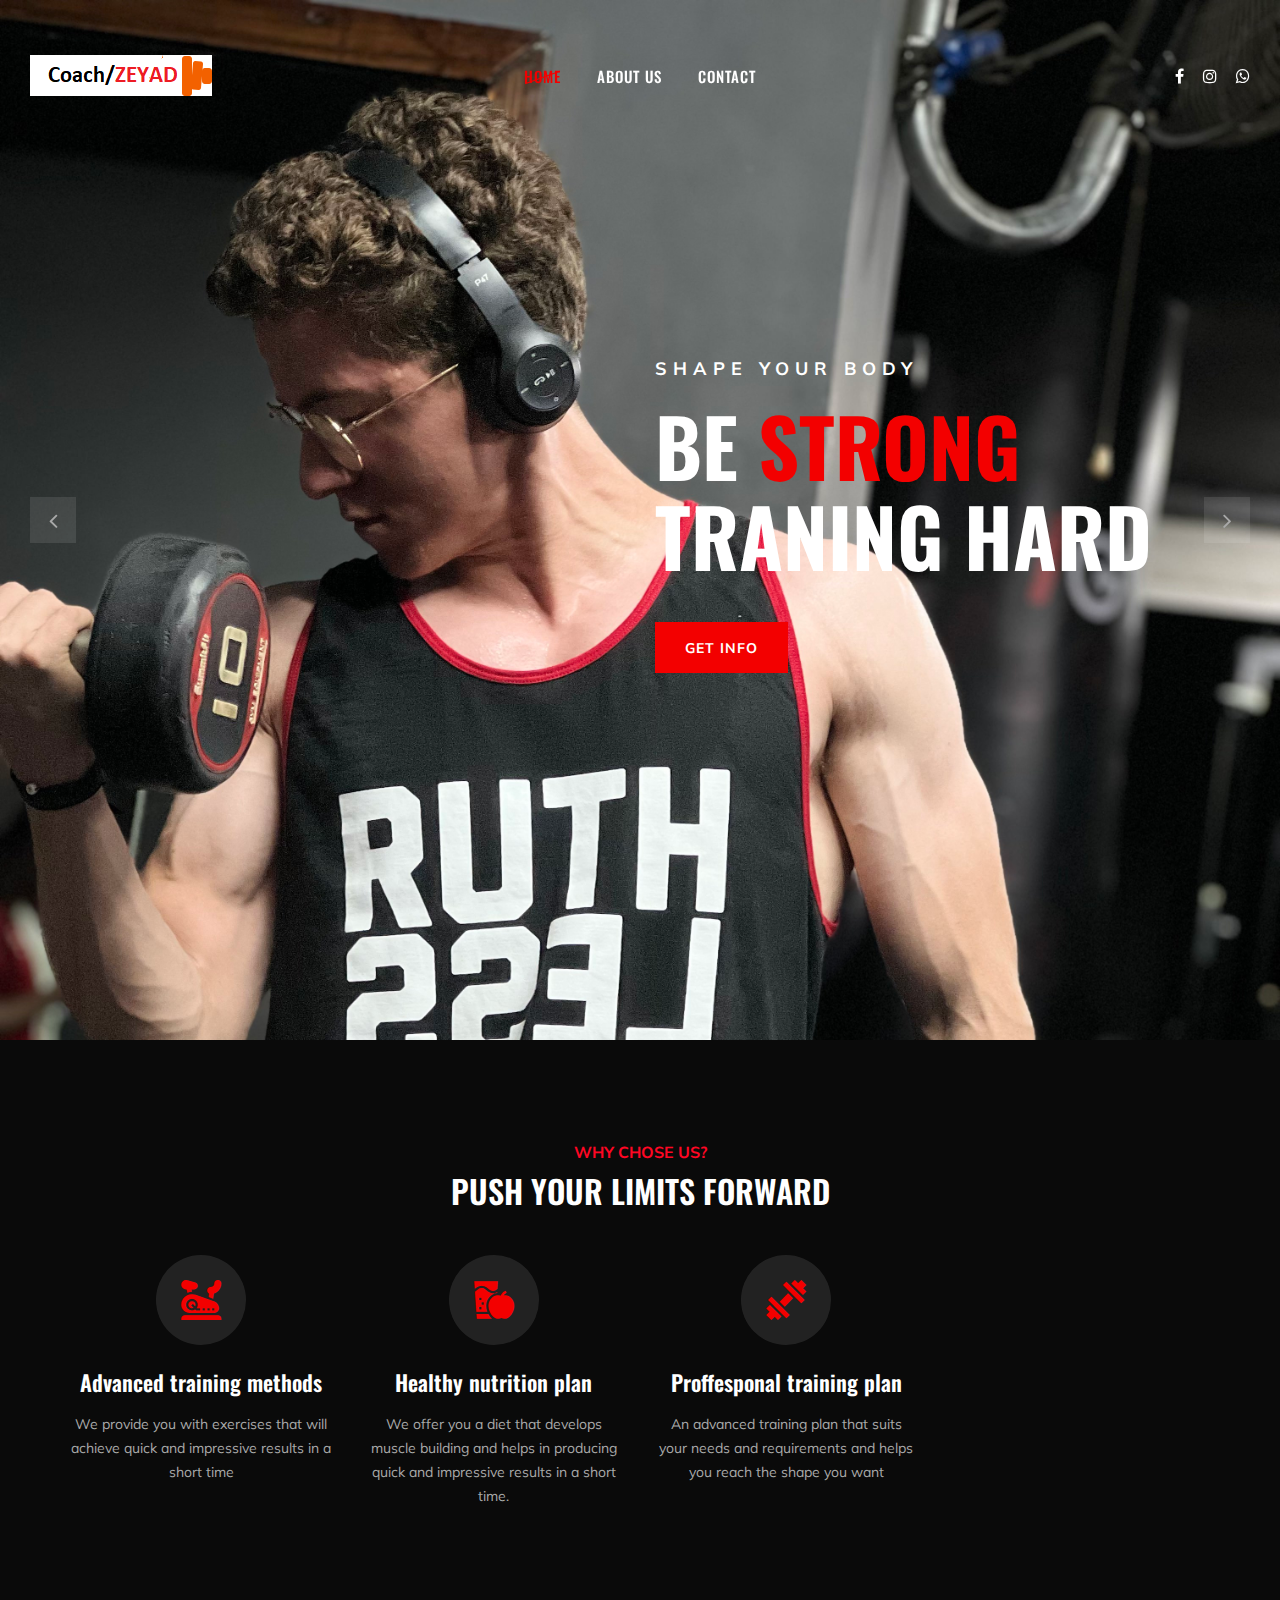
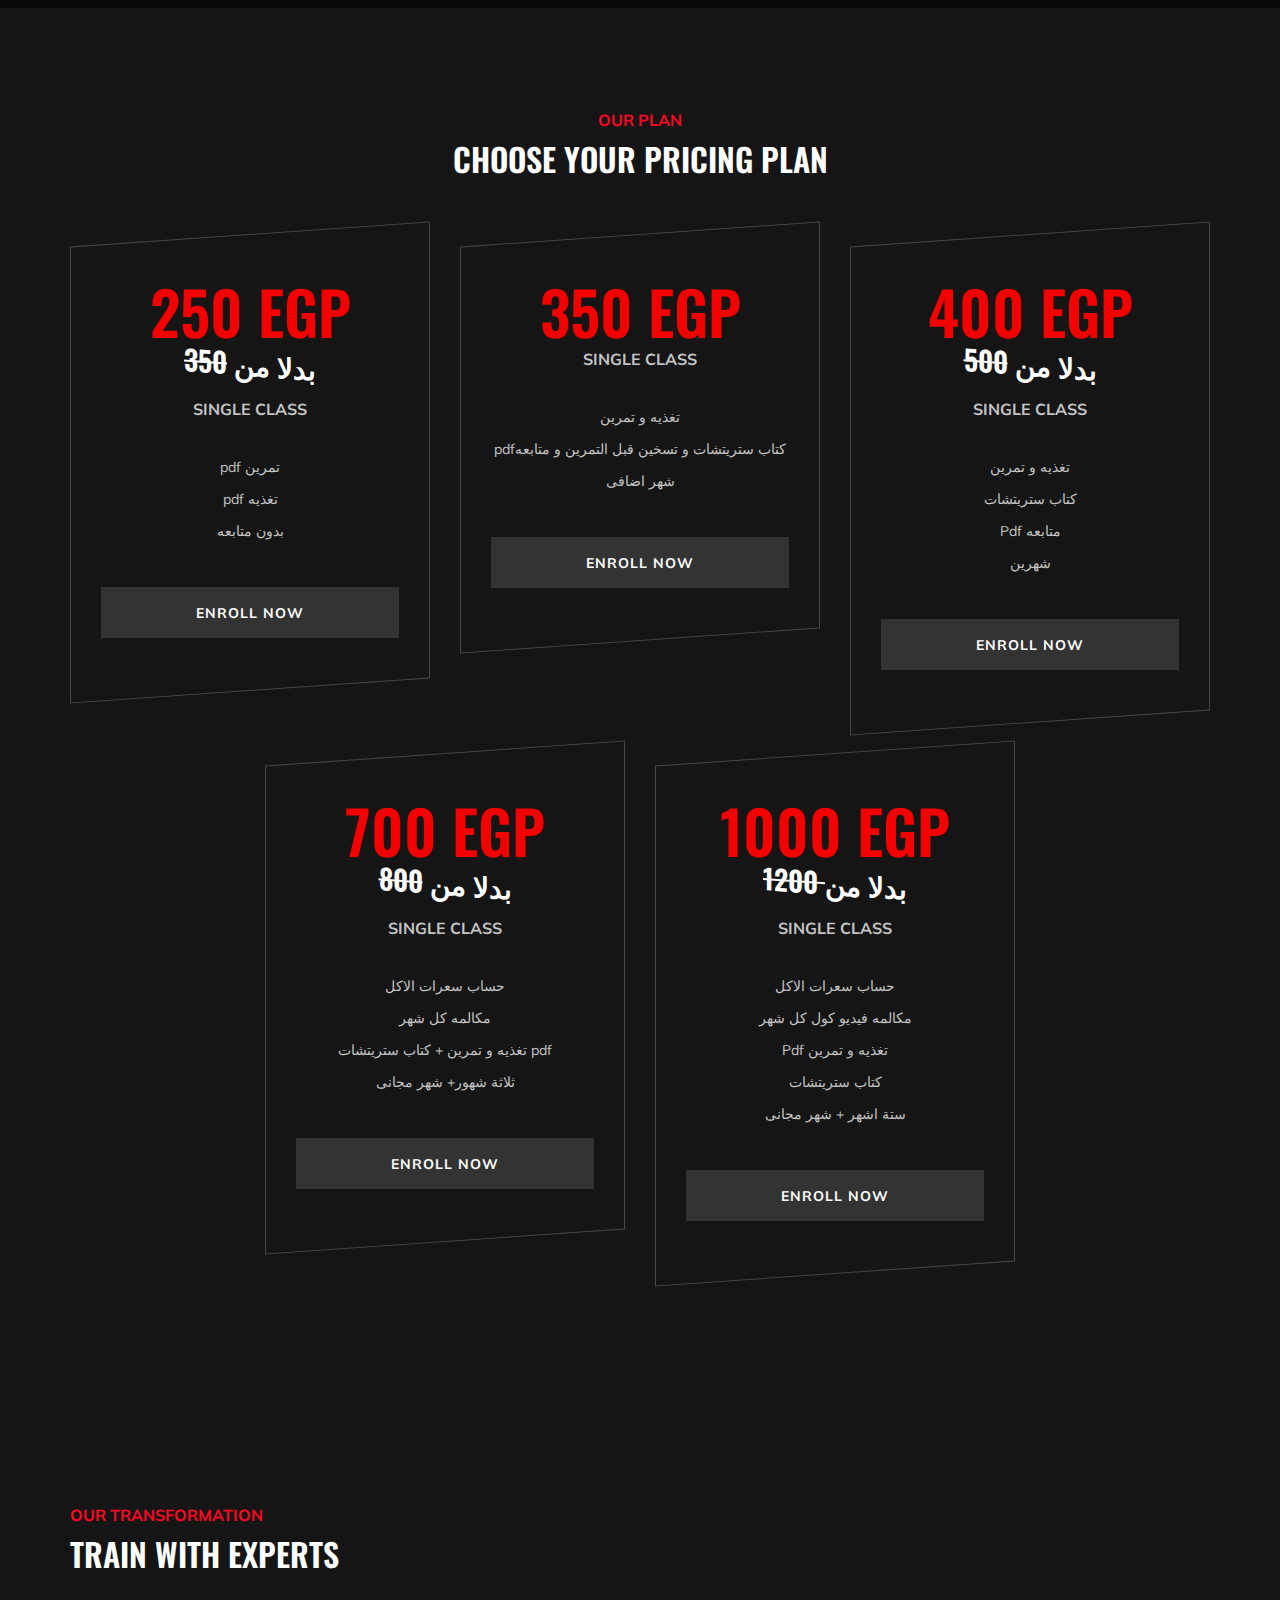
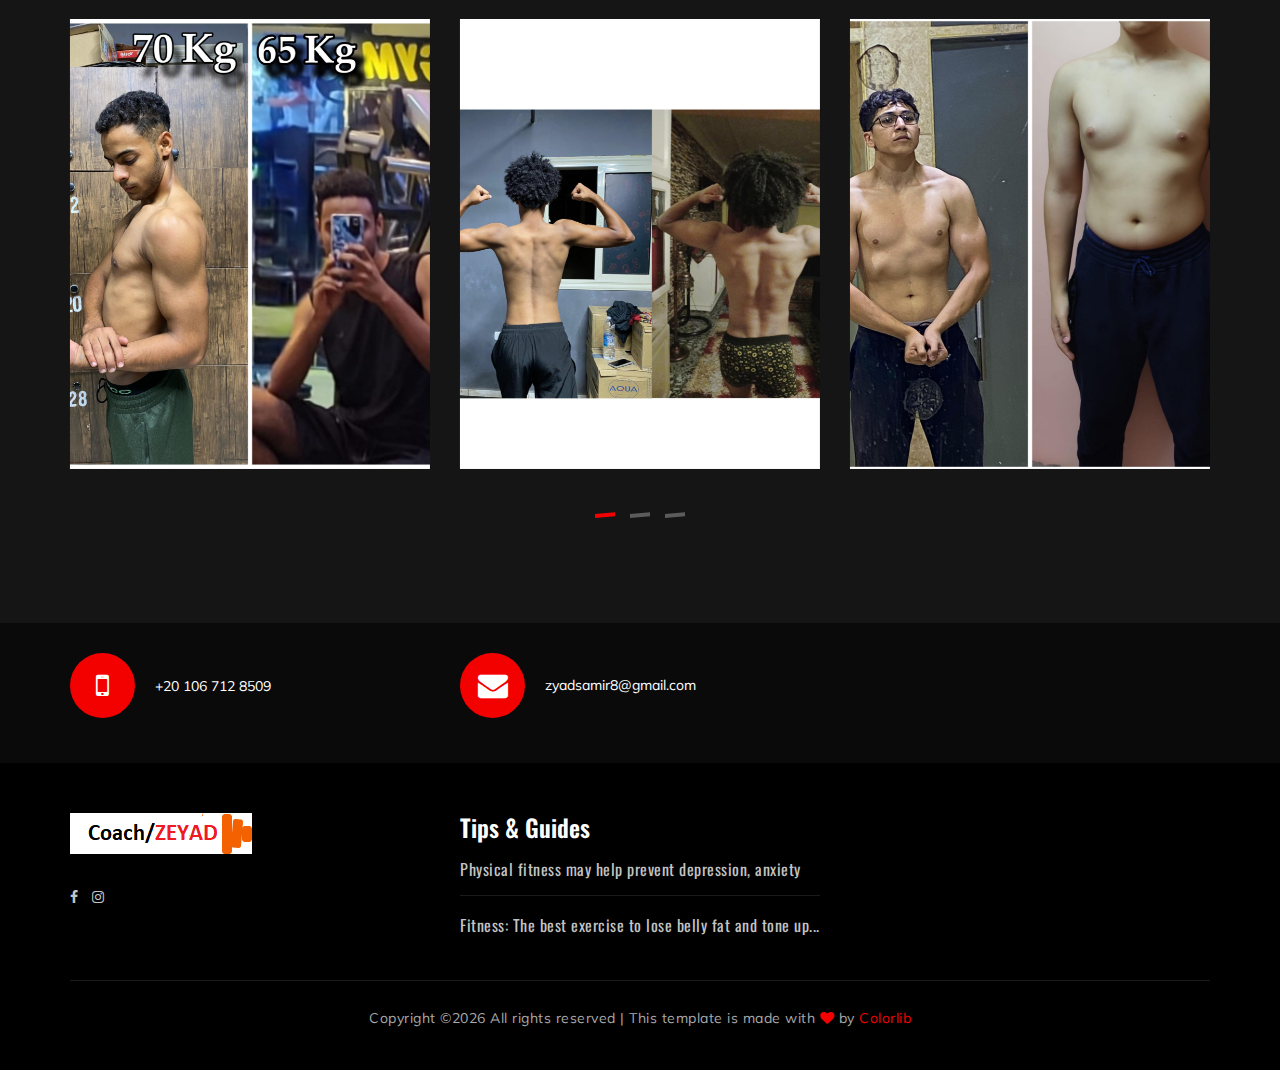
==== commit b61d7933: "Update index.html" ====
--- a/index.html
+++ b/index.html
@@ -47,6 +47,7 @@
         <div class="canvas-social">
             <a href="https://www.facebook.com/zeyad.sammir?mibextid=LQQJ4d"><i class="fa fa-facebook"></i></a>          
             <a href="https://www.instagram.com/zeeyaaddsamir?igsh=eHlweDlqdjZnZTc5&utm_source=qr"><i class="fa fa-instagram"></i></a>
+            <a href="https://api.whatsapp.com/send/?phone=%2B201067128509&text&type=phone_number&app_absent=0"><i class="fa fa-whatsapp"></i></a>
         </div>
     </div>
     <!-- Offcanvas Menu Section End -->
@@ -78,6 +79,7 @@
                             <a href="https://www.facebook.com/zeyad.sammir?mibextid=LQQJ4d"><i class="fa fa-facebook"></i></a>
                             
                             <a href="https://www.instagram.com/zeeyaaddsamir?igsh=eHlweDlqdjZnZTc5&utm_source=qr"><i class="fa fa-instagram"></i></a>
+                            <a href="https://api.whatsapp.com/send/?phone=%2B201067128509&text&type=phone_number&app_absent=0"><i class="fa fa-whatsapp"></i></a>
                         </div>
                     </div>
                 </div>
@@ -437,4 +439,4 @@
 
 </body>
 
-</html>+</html>
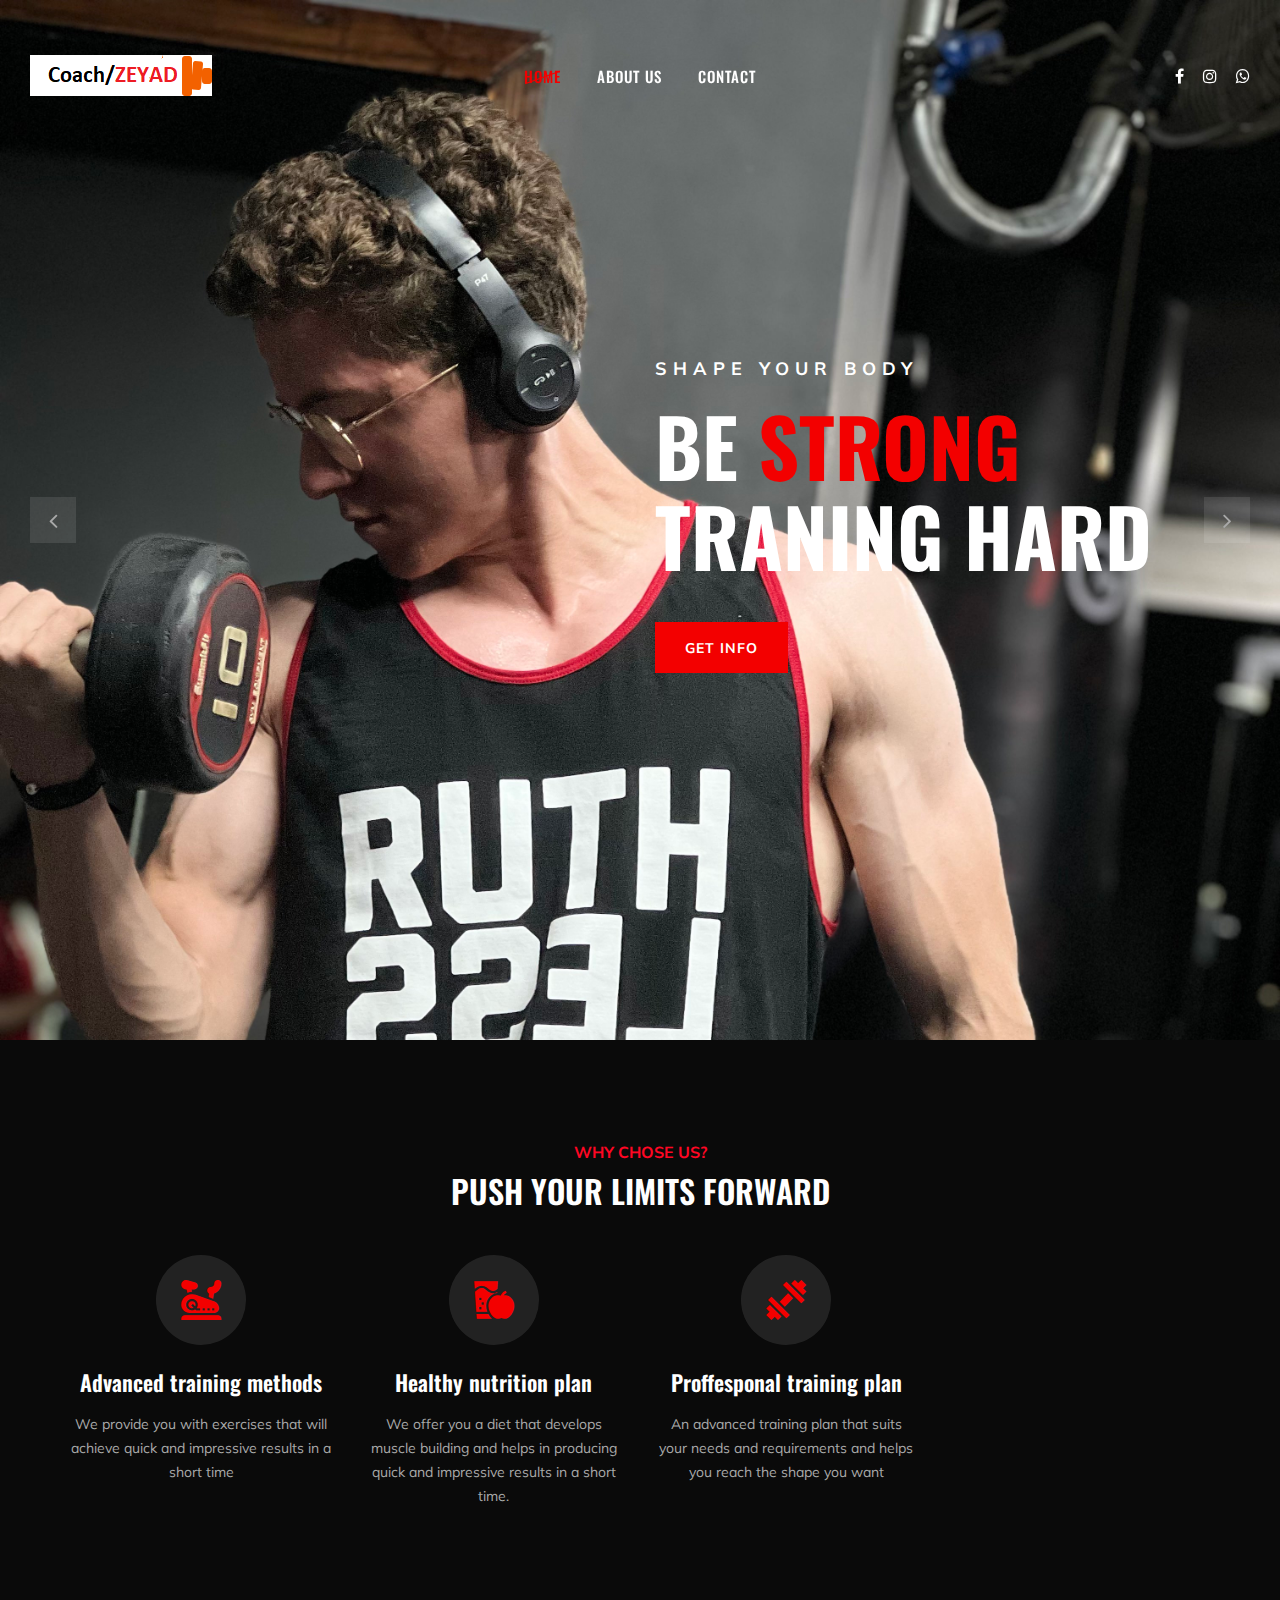
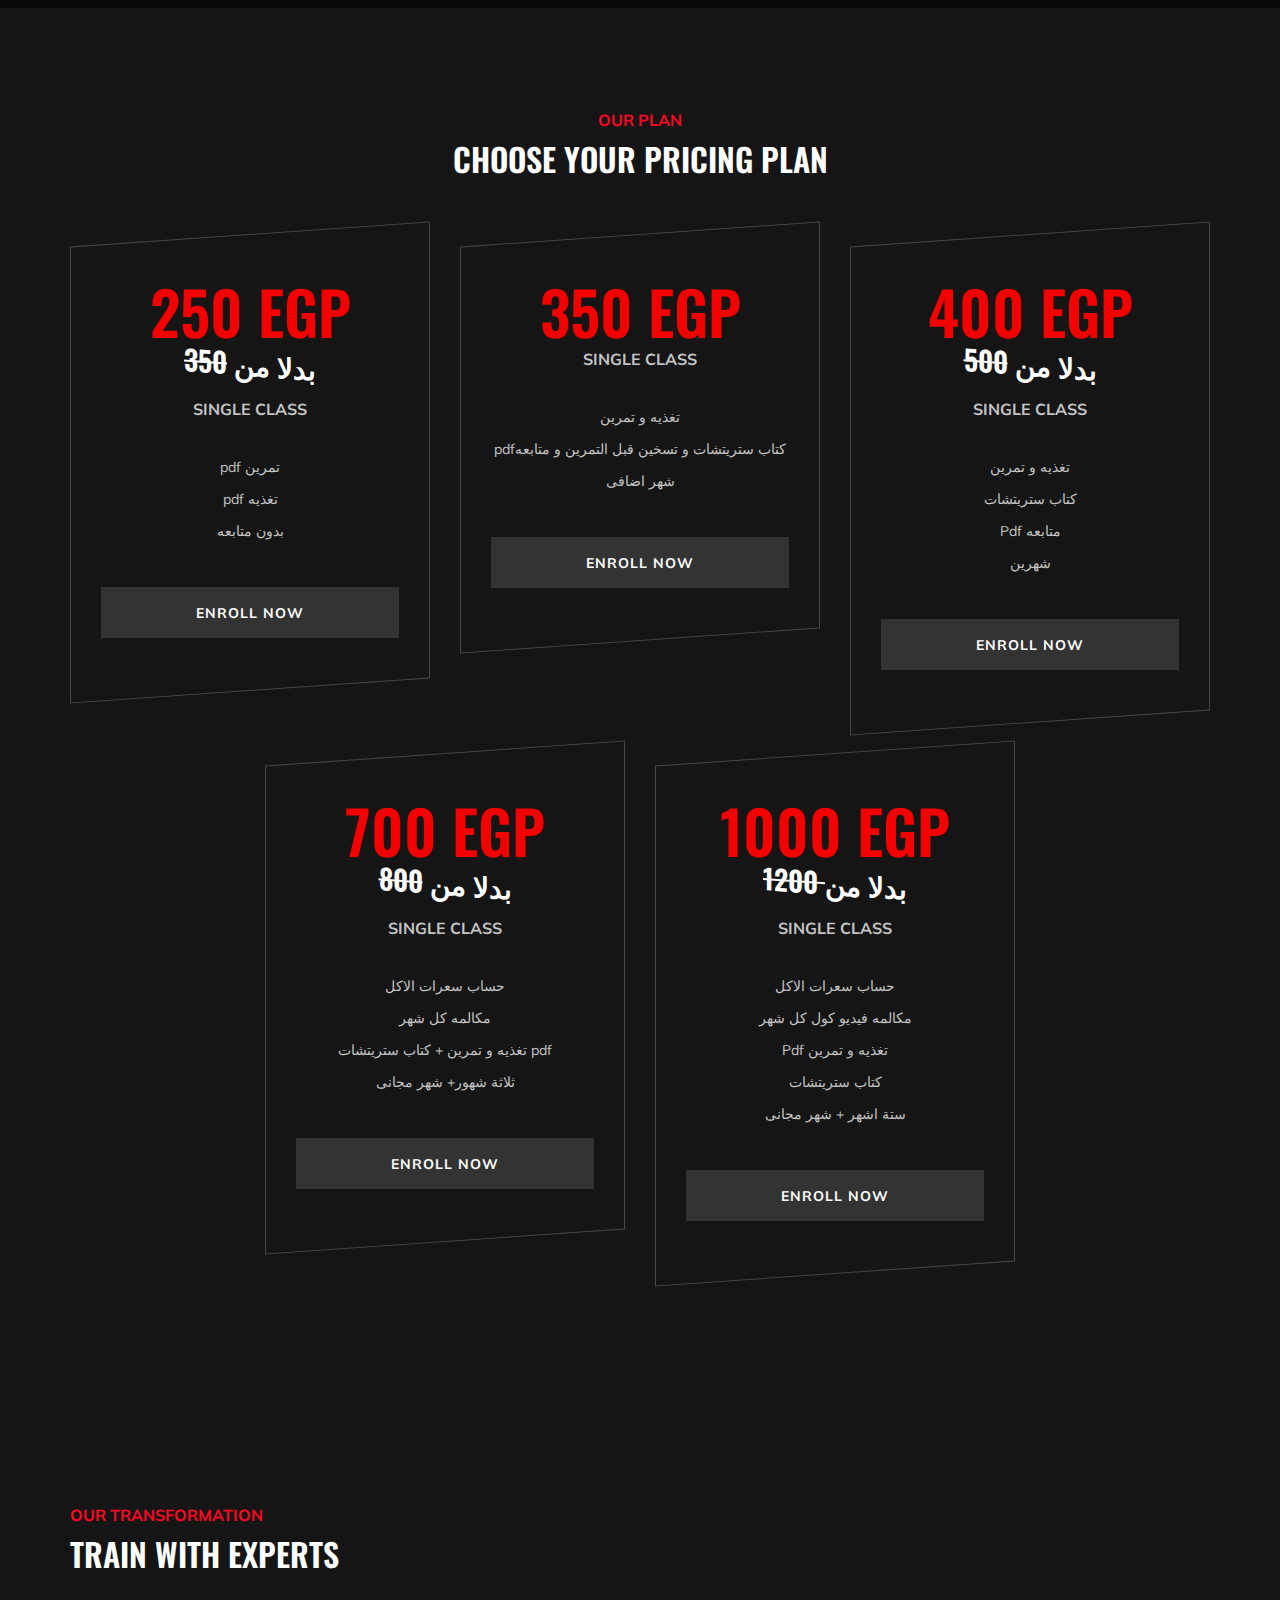
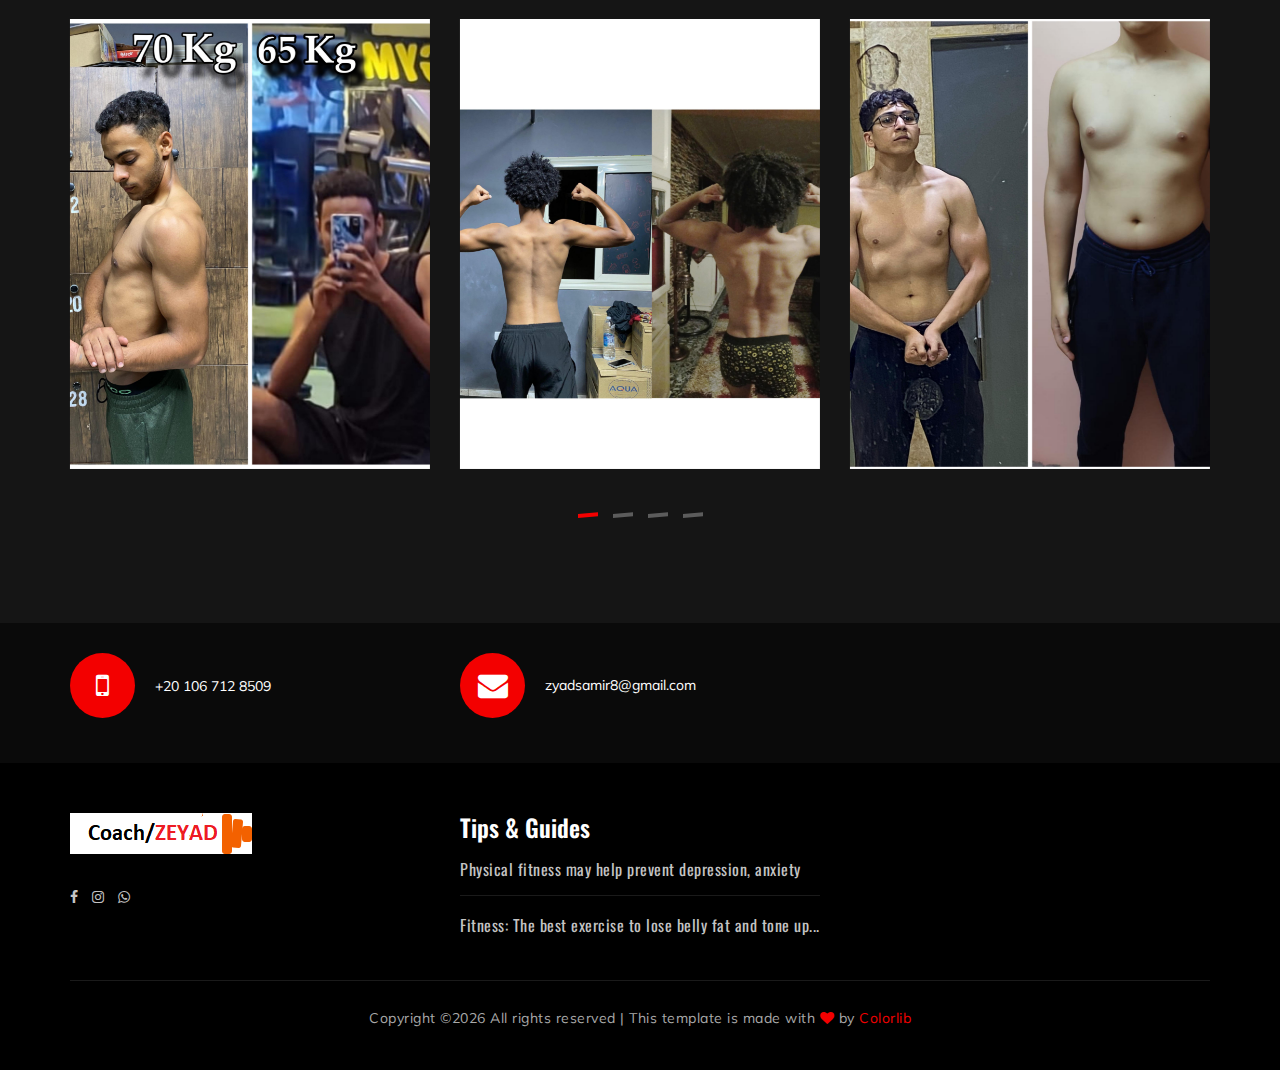
==== commit 2e66de75: "Update index.html" ====
--- a/index.html
+++ b/index.html
@@ -338,6 +338,20 @@
                             </div>
                         </div>
                     </div>
+                     <div class="col-lg-4">
+                        <div class="ts-item set-bg" data-setbg="img/team/team-7.jpg">
+                            <div class="ts_text">
+                               
+                            </div>
+                        </div>
+                    </div>
+                     <div class="col-lg-4">
+                        <div class="ts-item set-bg" data-setbg="img/team/team-8.jpg">
+                            <div class="ts_text">
+                               
+                            </div>
+                        </div>
+                    </div>
                 </div>
             </div>
         </div>
@@ -381,7 +395,8 @@
                  
                         <div class="fa-social">
                             <a href="https://www.facebook.com/zeyad.sammir?mibextid=LQQJ4d"><i class="fa fa-facebook"></i></a>
-                            <a href="https://www.instagram.com/zeeyaaddsamir?igsh=eHlweDlqdjZnZTc5&utm_source=qr"><i class="fa fa-instagram"></i></a>                            
+                            <a href="https://www.instagram.com/zeeyaaddsamir?igsh=eHlweDlqdjZnZTc5&utm_source=qr"><i class="fa fa-instagram"></i></a>   
+                            <a href="https://api.whatsapp.com/send/?phone=%2B201067128509&text&type=phone_number&app_absent=0"><i class="fa fa-whatsapp"></i></a>
                         </div>
                     </div>
                 </div>
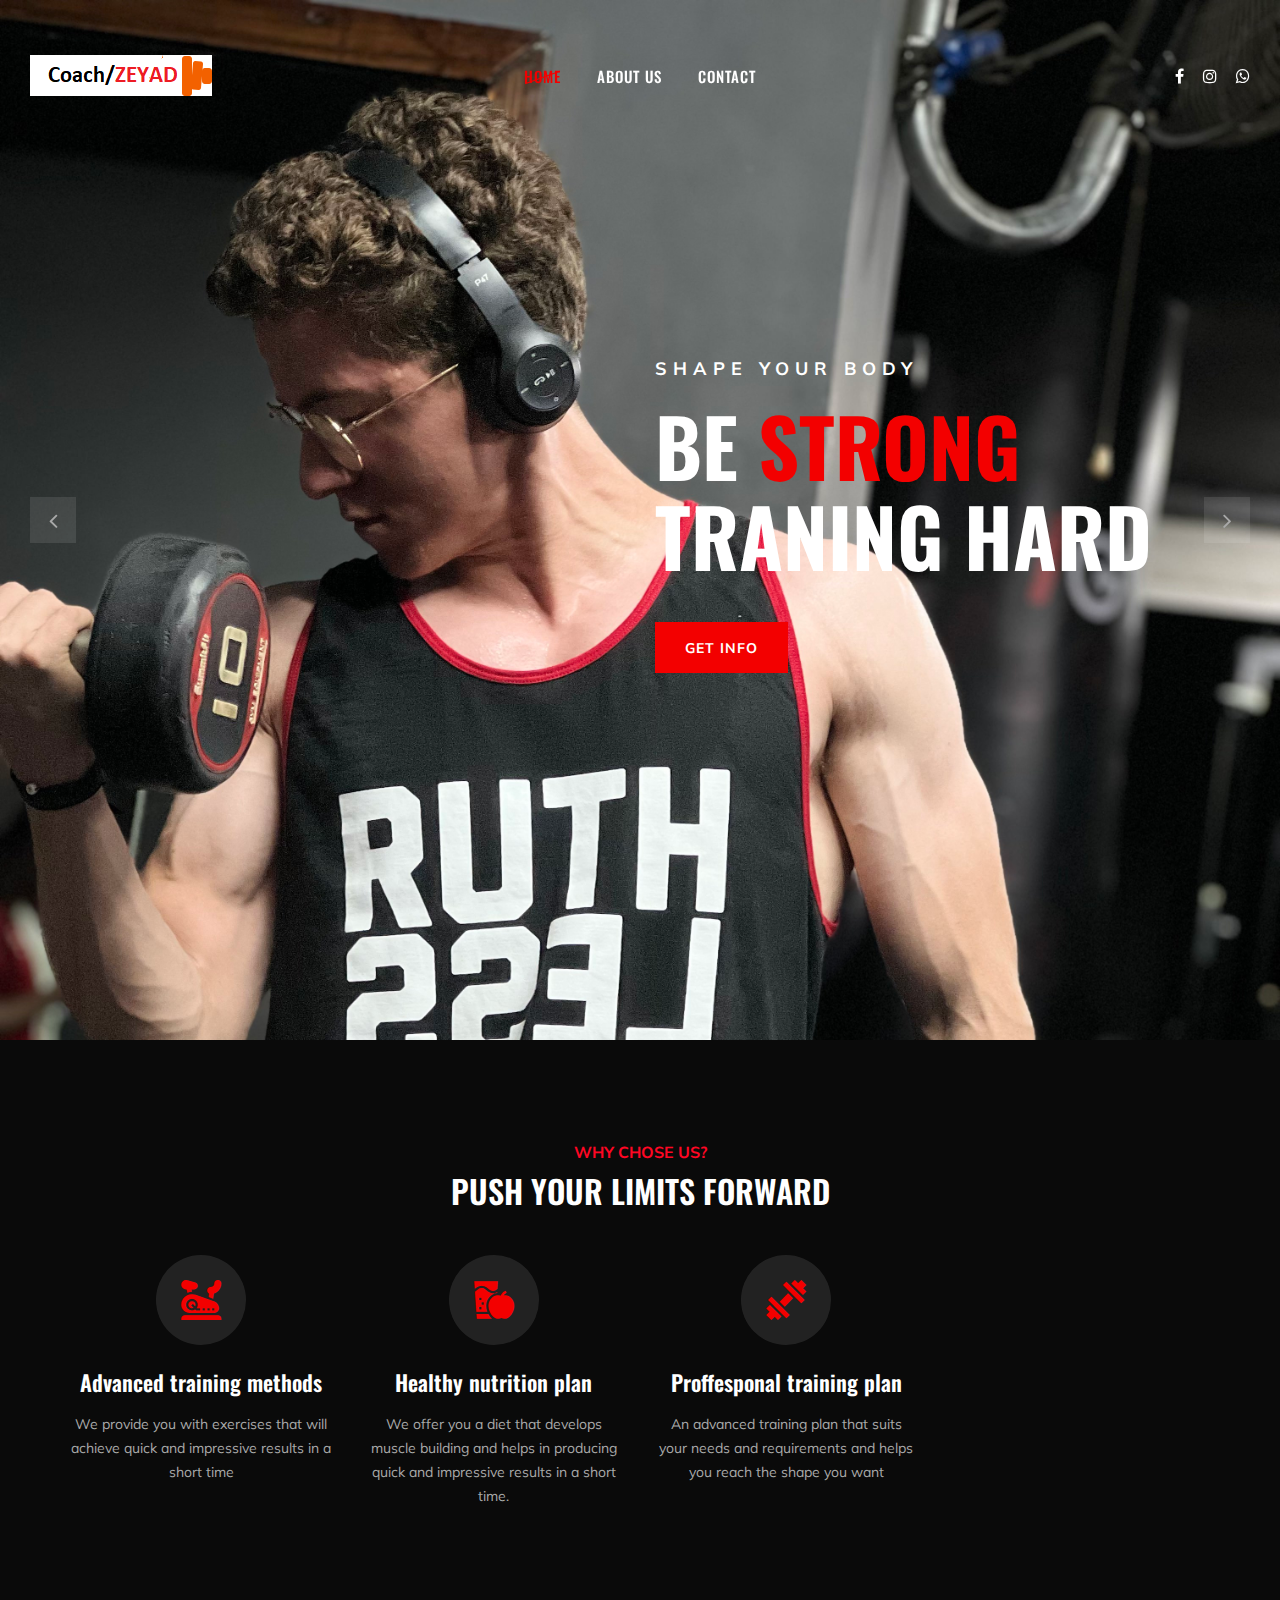
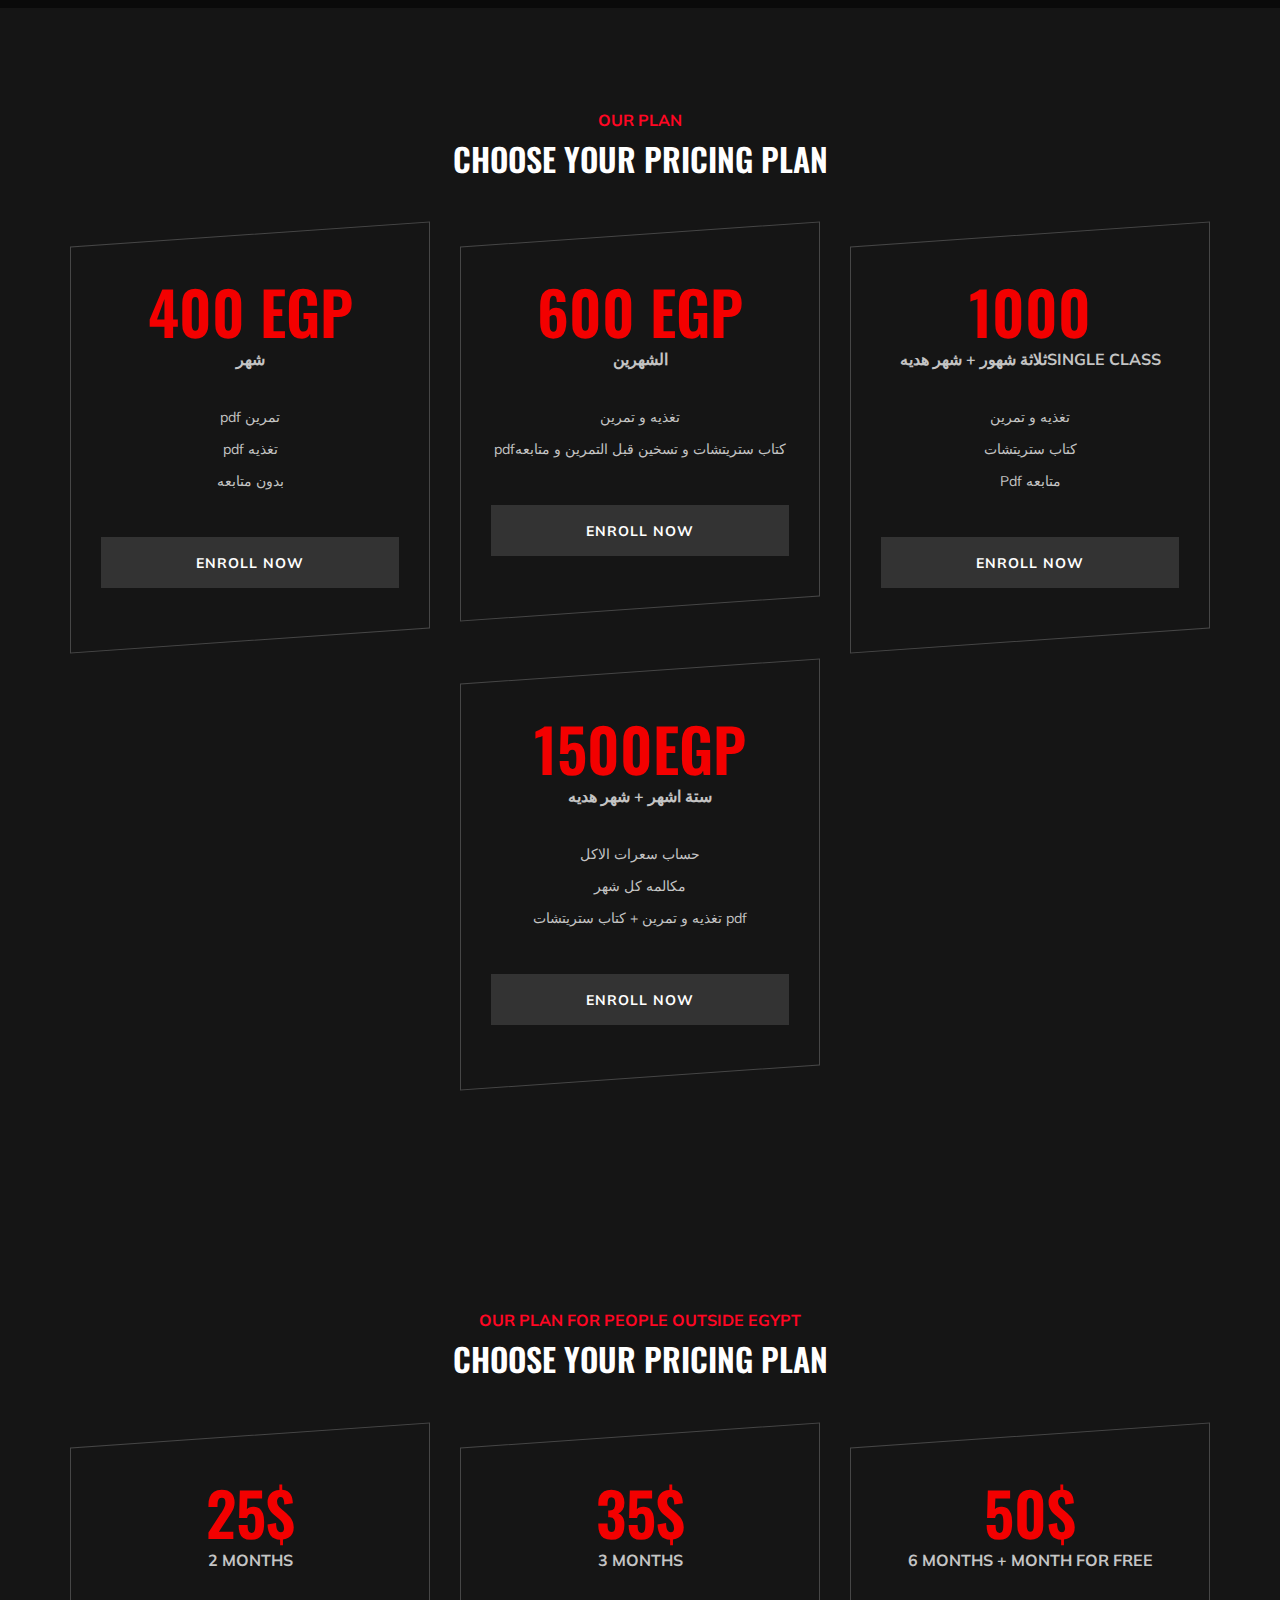
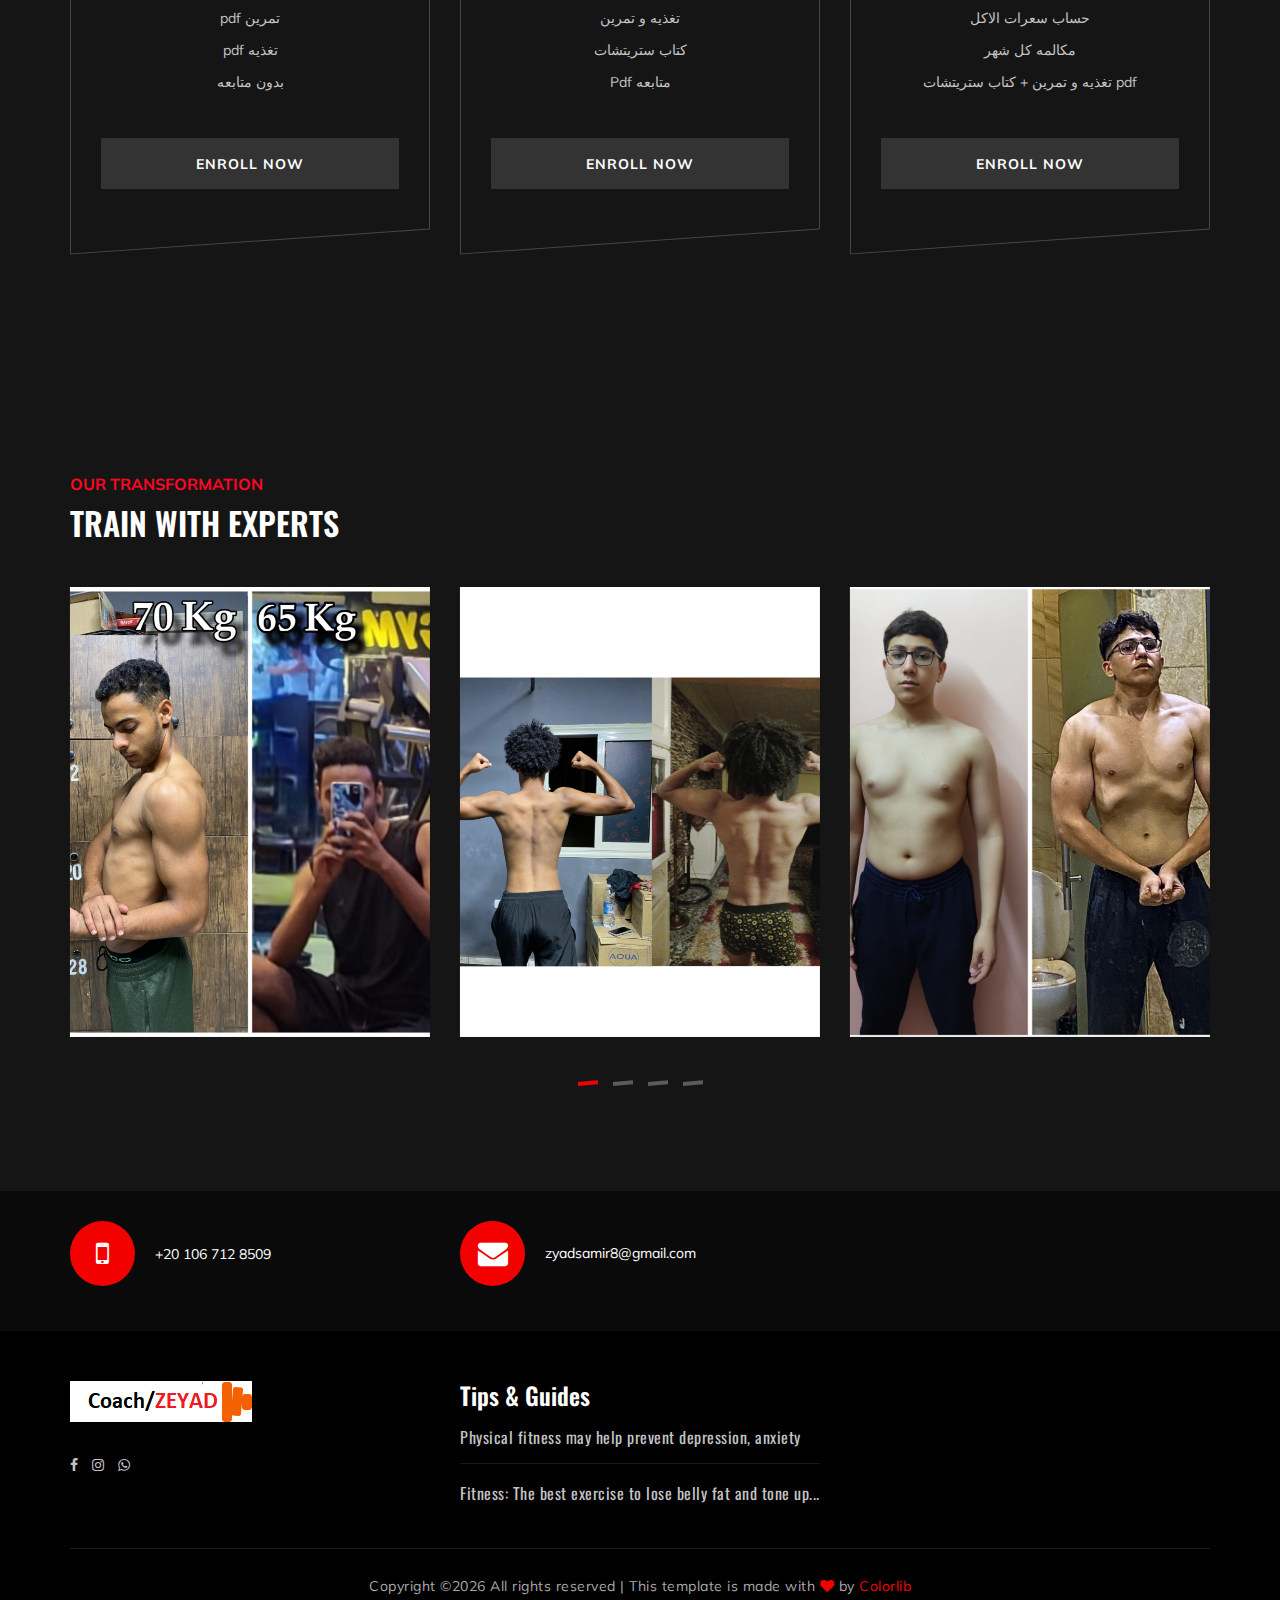
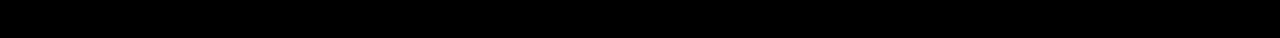
==== commit 6e8811ab: "Update index.html" ====
--- a/index.html
+++ b/index.html
@@ -184,9 +184,9 @@
                     <div class="ps-item">
                         
                         <div class="pi-price">
-                            <h2>250 EGP</h2>
-                            <h3>بدلا من <s>350</s></h3>
-                            <span>SINGLE CLASS</span>
+                            <h2>400 EGP</h2>
+                            
+                            <span>شهر</span>
                         </div>
                         <ul>
                             <li>pdf تمرين</li>
@@ -201,76 +201,129 @@
                     <div class="ps-item">
                         
                         <div class="pi-price">
-                            <h2>350 EGP</h2>
-                            <span>SINGLE CLASS</span>
+                            <h2>600 EGP</h2>
+                            <span>الشهرين</span>
                         </div>
                         <ul>
                             <li>تغذيه و تمرين</li>
                             <li>pdfكتاب ستريتشات و تسخين قبل التمرين و متابعه</li>
-                            <li>شهر اضافى</li>
-                        </ul>
-                        <a href="./contact.html" class="primary-btn pricing-btn">Enroll now</a>
-                        
-                    </div>
-                </div>
-                <div class="col-lg-4 col-md-8">
-                    <div class="ps-item">
-                        
-                        <div class="pi-price">
-                            <h2>400 EGP</h2>
-                            <h3>بدلا من <s>500 </s></h3>
-                            <span>SINGLE CLASS</span>
+                            
+                        </ul>
+                        <a href="./contact.html" class="primary-btn pricing-btn">Enroll now</a>
+                        
+                    </div>
+                </div>
+                <div class="col-lg-4 col-md-8">
+                    <div class="ps-item">
+                        
+                        <div class="pi-price">
+                            <h2>1000</h2>
+                            
+                            <span>ثلاثة شهور + شهر هديهSINGLE CLASS</span>
                         </div>
                         <ul>
                             <li>تغذيه و تمرين</li>
                             <li>كتاب ستريتشات</li>
                             <li>Pdf متابعه</li>
-                            <li>شهرين</li>
+                            
                         </ul>
                         <a href="./contact.html" class="primary-btn pricing-btn">Enroll now</a>
                     
                     </div>
                 </div>
-                <div class="col-lg-4 col-md-8">
-                    <div class="ps-item">
-                        
-                        <div class="pi-price">
-                            <h2>700 EGP</h2>
-                            <h3>بدلا من <s>800 </s></h3>
-                            <span>SINGLE CLASS</span>
+                
+                <div class="col-lg-4 col-md-8">
+                    <div class="ps-item">
+                        
+                        <div class="pi-price">
+                            <h2>1500EGP</h2>
+                            
+                            <span>ستة اشهر + شهر هديه</span>
                         </div>
                         <ul>
                             <li>حساب سعرات الاكل </li>
                             <li>مكالمه كل شهر</li>
                             <li> تغذيه و تمرين + كتاب ستريتشات pdf</li>
-                            <li> ثلاثة شهور+ شهر مجانى </li>
-                            
-                        </ul>
-                        <a href="./contact.html" class="primary-btn pricing-btn">Enroll now</a>
-                        
-                    </div>
-                </div>
-                <div class="col-lg-4 col-md-8">
-                    <div class="ps-item">
-                        
-                        <div class="pi-price">
-                            <h2>1000 EGP</h2>
-                            <h3>بدلا من<s> 1200  </s> </h3>
-                            <span>SINGLE CLASS</span>
-                        </div>
-                        <ul>
-                            <li>حساب سعرات الاكل</li>
-                            <li>مكالمه فيديو كول كل شهر</li>
-                            <li>Pdf تغذيه و تمرين</li>
+                            
+                            
+                        </ul>
+                        <a href="./contact.html" class="primary-btn pricing-btn">Enroll now</a>
+                        
+                    </div>
+                </div>
+        </div>
+    </section>
+    <section class="pricing-section spad">
+        <div class="container">
+            <div class="row">
+                <div class="col-lg-12">
+                    <div class="section-title">
+                        <span>Our Plan for people outside Egypt</span>
+                        <h2>Choose your pricing plan</h2>
+                    </div>
+                </div>
+            </div>
+            <div class="row justify-content-center">
+                <div class="col-lg-4 col-md-8">
+                    <div class="ps-item">
+                        
+                        <div class="pi-price">
+                            <h2> 25$ </h2>
+                            
+                            <span>2 months </span>
+                        </div>
+                        <ul>
+                            <li>pdf تمرين</li>
+                          <li>pdf تغذيه </li>  
+                          <li>بدون متابعه  </li>
+                            
+                            
+                        </ul>
+                        <a href="./contact.html" class="primary-btn pricing-btn">Enroll now</a>
+                        
+                    </div>
+                </div>
+                <div class="col-lg-4 col-md-8">
+                    <div class="ps-item">
+                        
+                        <div class="pi-price">
+                            <h2>35$</h2>
+                            
+                            <span>3 months</span>
+                        </div>
+                        <ul>
+                            <li>تغذيه و تمرين</li>
                             <li>كتاب ستريتشات</li>
-                            
-                            <li>ستة اشهر + شهر مجانى</li>
-                        </ul>
-                        <a href="./contact.html" class="primary-btn pricing-btn">Enroll now</a>
-                        
-                    </div>
-                </div>
-            </div>
+                            <li>Pdf متابعه</li>
+                            
+                            
+                        </ul>
+                        <a href="./contact.html" class="primary-btn pricing-btn">Enroll now</a>
+                        
+                    </div>
+                </div>
+                
+                
+                
+                <div class="col-lg-4 col-md-8">
+                    <div class="ps-item">
+                        
+                        <div class="pi-price">
+                            <h2>50$</h2>
+                            
+                            <span>6 months + month for free</span>
+                        </div>
+                        <ul>
+                            <li>حساب سعرات الاكل </li>
+                            <li>مكالمه كل شهر</li>
+                            <li> تغذيه و تمرين + كتاب ستريتشات pdf</li>
+                            
+                            
+                        </ul>
+                        <a href="./contact.html" class="primary-btn pricing-btn">Enroll now</a>
+                        
+                    </div>
+                </div>
         </div>
     </section>
     <!-- Pricing Section End -->
